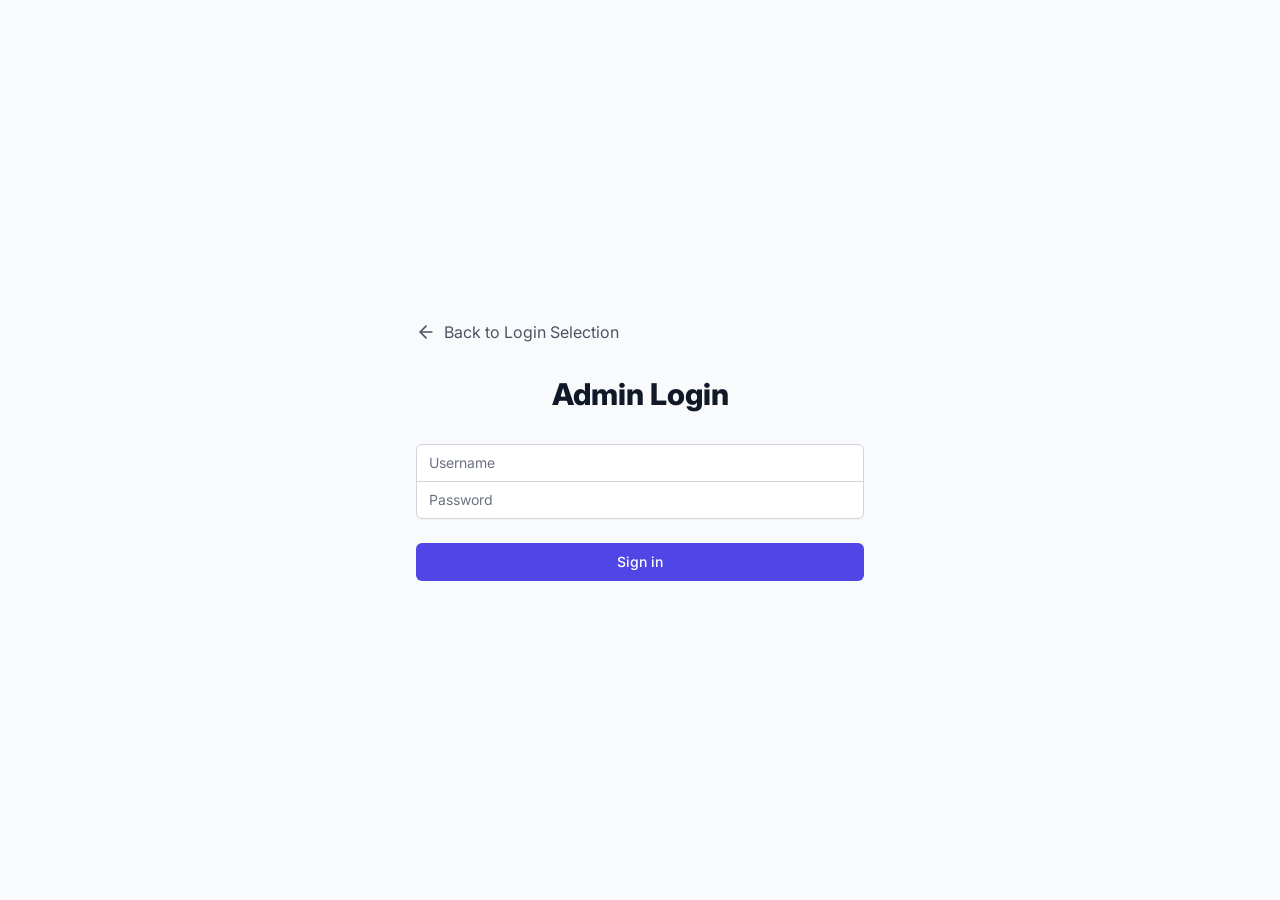
==== index.html @ 1747e845 "Add files via upload" ====
<!doctype html>
<html lang="en">

<head>
  <meta charset="UTF-8" />
  <link rel="icon" type="image/svg+xml" href="/vite.svg" />
  <meta name="viewport" content="width=device-width, initial-scale=1.0" />
  <title>Workzo Company - Admin Portal</title>
  <link href="https://fonts.googleapis.com/css2?family=Inter:wght@400;500;600;700&display=swap" rel="stylesheet">
  <script type="module" crossorigin src="/assets/index-CXR14VEs.js"></script>
  <link rel="stylesheet" crossorigin href="/assets/index-Beup95hx.css">
</head>

<body>
  <div id="root"></div>
</body>

</html>
---- assets/index-Beup95hx.css ----
*,:before,:after{--tw-border-spacing-x: 0;--tw-border-spacing-y: 0;--tw-translate-x: 0;--tw-translate-y: 0;--tw-rotate: 0;--tw-skew-x: 0;--tw-skew-y: 0;--tw-scale-x: 1;--tw-scale-y: 1;--tw-pan-x: ;--tw-pan-y: ;--tw-pinch-zoom: ;--tw-scroll-snap-strictness: proximity;--tw-gradient-from-position: ;--tw-gradient-via-position: ;--tw-gradient-to-position: ;--tw-ordinal: ;--tw-slashed-zero: ;--tw-numeric-figure: ;--tw-numeric-spacing: ;--tw-numeric-fraction: ;--tw-ring-inset: ;--tw-ring-offset-width: 0px;--tw-ring-offset-color: #fff;--tw-ring-color: rgb(59 130 246 / .5);--tw-ring-offset-shadow: 0 0 #0000;--tw-ring-shadow: 0 0 #0000;--tw-shadow: 0 0 #0000;--tw-shadow-colored: 0 0 #0000;--tw-blur: ;--tw-brightness: ;--tw-contrast: ;--tw-grayscale: ;--tw-hue-rotate: ;--tw-invert: ;--tw-saturate: ;--tw-sepia: ;--tw-drop-shadow: ;--tw-backdrop-blur: ;--tw-backdrop-brightness: ;--tw-backdrop-contrast: ;--tw-backdrop-grayscale: ;--tw-backdrop-hue-rotate: ;--tw-backdrop-invert: ;--tw-backdrop-opacity: ;--tw-backdrop-saturate: ;--tw-backdrop-sepia: ;--tw-contain-size: ;--tw-contain-layout: ;--tw-contain-paint: ;--tw-contain-style: }::backdrop{--tw-border-spacing-x: 0;--tw-border-spacing-y: 0;--tw-translate-x: 0;--tw-translate-y: 0;--tw-rotate: 0;--tw-skew-x: 0;--tw-skew-y: 0;--tw-scale-x: 1;--tw-scale-y: 1;--tw-pan-x: ;--tw-pan-y: ;--tw-pinch-zoom: ;--tw-scroll-snap-strictness: proximity;--tw-gradient-from-position: ;--tw-gradient-via-position: ;--tw-gradient-to-position: ;--tw-ordinal: ;--tw-slashed-zero: ;--tw-numeric-figure: ;--tw-numeric-spacing: ;--tw-numeric-fraction: ;--tw-ring-inset: ;--tw-ring-offset-width: 0px;--tw-ring-offset-color: #fff;--tw-ring-color: rgb(59 130 246 / .5);--tw-ring-offset-shadow: 0 0 #0000;--tw-ring-shadow: 0 0 #0000;--tw-shadow: 0 0 #0000;--tw-shadow-colored: 0 0 #0000;--tw-blur: ;--tw-brightness: ;--tw-contrast: ;--tw-grayscale: ;--tw-hue-rotate: ;--tw-invert: ;--tw-saturate: ;--tw-sepia: ;--tw-drop-shadow: ;--tw-backdrop-blur: ;--tw-backdrop-brightness: ;--tw-backdrop-contrast: ;--tw-backdrop-grayscale: ;--tw-backdrop-hue-rotate: ;--tw-backdrop-invert: ;--tw-backdrop-opacity: ;--tw-backdrop-saturate: ;--tw-backdrop-sepia: ;--tw-contain-size: ;--tw-contain-layout: ;--tw-contain-paint: ;--tw-contain-style: }*,:before,:after{box-sizing:border-box;border-width:0;border-style:solid;border-color:#e5e7eb}:before,:after{--tw-content: ""}html,:host{line-height:1.5;-webkit-text-size-adjust:100%;-moz-tab-size:4;-o-tab-size:4;tab-size:4;font-family:Inter,sans-serif;font-feature-settings:normal;font-variation-settings:normal;-webkit-tap-highlight-color:transparent}body{margin:0;line-height:inherit}hr{height:0;color:inherit;border-top-width:1px}abbr:where([title]){-webkit-text-decoration:underline dotted;text-decoration:underline dotted}h1,h2,h3,h4,h5,h6{font-size:inherit;font-weight:inherit}a{color:inherit;text-decoration:inherit}b,strong{font-weight:bolder}code,kbd,samp,pre{font-family:ui-monospace,SFMono-Regular,Menlo,Monaco,Consolas,Liberation Mono,Courier New,monospace;font-feature-settings:normal;font-variation-settings:normal;font-size:1em}small{font-size:80%}sub,sup{font-size:75%;line-height:0;position:relative;vertical-align:baseline}sub{bottom:-.25em}sup{top:-.5em}table{text-indent:0;border-color:inherit;border-collapse:collapse}button,input,optgroup,select,textarea{font-family:inherit;font-feature-settings:inherit;font-variation-settings:inherit;font-size:100%;font-weight:inherit;line-height:inherit;letter-spacing:inherit;color:inherit;margin:0;padding:0}button,select{text-transform:none}button,input:where([type=button]),input:where([type=reset]),input:where([type=submit]){-webkit-appearance:button;background-color:transparent;background-image:none}:-moz-focusring{outline:auto}:-moz-ui-invalid{box-shadow:none}progress{vertical-align:baseline}::-webkit-inner-spin-button,::-webkit-outer-spin-button{height:auto}[type=search]{-webkit-appearance:textfield;outline-offset:-2px}::-webkit-search-decoration{-webkit-appearance:none}::-webkit-file-upload-button{-webkit-appearance:button;font:inherit}summary{display:list-item}blockquote,dl,dd,h1,h2,h3,h4,h5,h6,hr,figure,p,pre{margin:0}fieldset{margin:0;padding:0}legend{padding:0}ol,ul,menu{list-style:none;margin:0;padding:0}dialog{padding:0}textarea{resize:vertical}input::-moz-placeholder,textarea::-moz-placeholder{opacity:1;color:#9ca3af}input::placeholder,textarea::placeholder{opacity:1;color:#9ca3af}button,[role=button]{cursor:pointer}:disabled{cursor:default}img,svg,video,canvas,audio,iframe,embed,object{display:block;vertical-align:middle}img,video{max-width:100%;height:auto}[hidden]:where(:not([hidden=until-found])){display:none}.container{width:100%}@media (min-width: 640px){.container{max-width:640px}}@media (min-width: 768px){.container{max-width:768px}}@media (min-width: 1024px){.container{max-width:1024px}}@media (min-width: 1280px){.container{max-width:1280px}}@media (min-width: 1536px){.container{max-width:1536px}}.sr-only{position:absolute;width:1px;height:1px;padding:0;margin:-1px;overflow:hidden;clip:rect(0,0,0,0);white-space:nowrap;border-width:0}.visible{visibility:visible}.fixed{position:fixed}.absolute{position:absolute}.relative{position:relative}.inset-0{top:0;right:0;bottom:0;left:0}.-bottom-1{bottom:-.25rem}.-right-1{right:-.25rem}.-top-1{top:-.25rem}.bottom-0{bottom:0}.left-0{left:0}.left-2{left:.5rem}.left-3{left:.75rem}.right-0{right:0}.right-2{right:.5rem}.top-0{top:0}.top-2{top:.5rem}.top-2\.5{top:.625rem}.top-3{top:.75rem}.top-full{top:100%}.z-10{z-index:10}.z-30{z-index:30}.z-40{z-index:40}.z-50{z-index:50}.col-span-2{grid-column:span 2 / span 2}.mx-2{margin-left:.5rem;margin-right:.5rem}.mx-4{margin-left:1rem;margin-right:1rem}.mx-auto{margin-left:auto;margin-right:auto}.-mb-px{margin-bottom:-1px}.-ml-1{margin-left:-.25rem}.mb-1{margin-bottom:.25rem}.mb-2{margin-bottom:.5rem}.mb-3{margin-bottom:.75rem}.mb-4{margin-bottom:1rem}.mb-6{margin-bottom:1.5rem}.mb-8{margin-bottom:2rem}.ml-1{margin-left:.25rem}.ml-2{margin-left:.5rem}.ml-3{margin-left:.75rem}.ml-4{margin-left:1rem}.mr-1{margin-right:.25rem}.mr-1\.5{margin-right:.375rem}.mr-2{margin-right:.5rem}.mr-3{margin-right:.75rem}.mr-4{margin-right:1rem}.mt-0\.5{margin-top:.125rem}.mt-1{margin-top:.25rem}.mt-2{margin-top:.5rem}.mt-3{margin-top:.75rem}.mt-4{margin-top:1rem}.mt-6{margin-top:1.5rem}.mt-8{margin-top:2rem}.line-clamp-2{overflow:hidden;display:-webkit-box;-webkit-box-orient:vertical;-webkit-line-clamp:2}.block{display:block}.inline-block{display:inline-block}.flex{display:flex}.inline-flex{display:inline-flex}.table{display:table}.grid{display:grid}.hidden{display:none}.aspect-video{aspect-ratio:16 / 9}.h-10{height:2.5rem}.h-12{height:3rem}.h-16{height:4rem}.h-2{height:.5rem}.h-24{height:6rem}.h-3{height:.75rem}.h-32{height:8rem}.h-4{height:1rem}.h-5{height:1.25rem}.h-6{height:1.5rem}.h-64{height:16rem}.h-8{height:2rem}.h-9{height:2.25rem}.h-\[600px\]{height:600px}.h-auto{height:auto}.h-full{height:100%}.h-screen{height:100vh}.max-h-24{max-height:6rem}.max-h-80{max-height:20rem}.max-h-\[90vh\]{max-height:90vh}.min-h-\[400px\]{min-height:400px}.min-h-screen{min-height:100vh}.w-10{width:2.5rem}.w-12{width:3rem}.w-16{width:4rem}.w-2{width:.5rem}.w-20{width:5rem}.w-24{width:6rem}.w-3{width:.75rem}.w-32{width:8rem}.w-4{width:1rem}.w-5{width:1.25rem}.w-56{width:14rem}.w-6{width:1.5rem}.w-64{width:16rem}.w-8{width:2rem}.w-80{width:20rem}.w-full{width:100%}.min-w-0{min-width:0px}.min-w-full{min-width:100%}.max-w-2xl{max-width:42rem}.max-w-7xl{max-width:80rem}.max-w-\[75\%\]{max-width:75%}.max-w-full{max-width:100%}.max-w-md{max-width:28rem}.max-w-sm{max-width:24rem}.max-w-xs{max-width:20rem}.flex-1{flex:1 1 0%}.flex-shrink-0{flex-shrink:0}.rotate-180{--tw-rotate: 180deg;transform:translate(var(--tw-translate-x),var(--tw-translate-y)) rotate(var(--tw-rotate)) skew(var(--tw-skew-x)) skewY(var(--tw-skew-y)) scaleX(var(--tw-scale-x)) scaleY(var(--tw-scale-y))}.scale-\[1\.02\]{--tw-scale-x: 1.02;--tw-scale-y: 1.02;transform:translate(var(--tw-translate-x),var(--tw-translate-y)) rotate(var(--tw-rotate)) skew(var(--tw-skew-x)) skewY(var(--tw-skew-y)) scaleX(var(--tw-scale-x)) scaleY(var(--tw-scale-y))}.transform{transform:translate(var(--tw-translate-x),var(--tw-translate-y)) rotate(var(--tw-rotate)) skew(var(--tw-skew-x)) skewY(var(--tw-skew-y)) scaleX(var(--tw-scale-x)) scaleY(var(--tw-scale-y))}@keyframes pulse{50%{opacity:.5}}.animate-pulse{animation:pulse 2s cubic-bezier(.4,0,.6,1) infinite}@keyframes spin{to{transform:rotate(360deg)}}.animate-spin{animation:spin 1s linear infinite}.cursor-pointer{cursor:pointer}.resize-none{resize:none}.appearance-none{-webkit-appearance:none;-moz-appearance:none;appearance:none}.grid-cols-1{grid-template-columns:repeat(1,minmax(0,1fr))}.grid-cols-2{grid-template-columns:repeat(2,minmax(0,1fr))}.grid-cols-3{grid-template-columns:repeat(3,minmax(0,1fr))}.flex-row{flex-direction:row}.flex-col{flex-direction:column}.flex-wrap{flex-wrap:wrap}.items-start{align-items:flex-start}.items-end{align-items:flex-end}.items-center{align-items:center}.justify-start{justify-content:flex-start}.justify-end{justify-content:flex-end}.justify-center{justify-content:center}.justify-between{justify-content:space-between}.gap-1{gap:.25rem}.gap-2{gap:.5rem}.gap-3{gap:.75rem}.gap-4{gap:1rem}.gap-6{gap:1.5rem}.gap-8{gap:2rem}.-space-y-px>:not([hidden])~:not([hidden]){--tw-space-y-reverse: 0;margin-top:calc(-1px * calc(1 - var(--tw-space-y-reverse)));margin-bottom:calc(-1px * var(--tw-space-y-reverse))}.space-x-1>:not([hidden])~:not([hidden]){--tw-space-x-reverse: 0;margin-right:calc(.25rem * var(--tw-space-x-reverse));margin-left:calc(.25rem * calc(1 - var(--tw-space-x-reverse)))}.space-x-2>:not([hidden])~:not([hidden]){--tw-space-x-reverse: 0;margin-right:calc(.5rem * var(--tw-space-x-reverse));margin-left:calc(.5rem * calc(1 - var(--tw-space-x-reverse)))}.space-x-3>:not([hidden])~:not([hidden]){--tw-space-x-reverse: 0;margin-right:calc(.75rem * var(--tw-space-x-reverse));margin-left:calc(.75rem * calc(1 - var(--tw-space-x-reverse)))}.space-x-4>:not([hidden])~:not([hidden]){--tw-space-x-reverse: 0;margin-right:calc(1rem * var(--tw-space-x-reverse));margin-left:calc(1rem * calc(1 - var(--tw-space-x-reverse)))}.space-x-6>:not([hidden])~:not([hidden]){--tw-space-x-reverse: 0;margin-right:calc(1.5rem * var(--tw-space-x-reverse));margin-left:calc(1.5rem * calc(1 - var(--tw-space-x-reverse)))}.space-x-8>:not([hidden])~:not([hidden]){--tw-space-x-reverse: 0;margin-right:calc(2rem * var(--tw-space-x-reverse));margin-left:calc(2rem * calc(1 - var(--tw-space-x-reverse)))}.space-y-0>:not([hidden])~:not([hidden]){--tw-space-y-reverse: 0;margin-top:calc(0px * calc(1 - var(--tw-space-y-reverse)));margin-bottom:calc(0px * var(--tw-space-y-reverse))}.space-y-1>:not([hidden])~:not([hidden]){--tw-space-y-reverse: 0;margin-top:calc(.25rem * calc(1 - var(--tw-space-y-reverse)));margin-bottom:calc(.25rem * var(--tw-space-y-reverse))}.space-y-2>:not([hidden])~:not([hidden]){--tw-space-y-reverse: 0;margin-top:calc(.5rem * calc(1 - var(--tw-space-y-reverse)));margin-bottom:calc(.5rem * var(--tw-space-y-reverse))}.space-y-3>:not([hidden])~:not([hidden]){--tw-space-y-reverse: 0;margin-top:calc(.75rem * calc(1 - var(--tw-space-y-reverse)));margin-bottom:calc(.75rem * var(--tw-space-y-reverse))}.space-y-4>:not([hidden])~:not([hidden]){--tw-space-y-reverse: 0;margin-top:calc(1rem * calc(1 - var(--tw-space-y-reverse)));margin-bottom:calc(1rem * var(--tw-space-y-reverse))}.space-y-6>:not([hidden])~:not([hidden]){--tw-space-y-reverse: 0;margin-top:calc(1.5rem * calc(1 - var(--tw-space-y-reverse)));margin-bottom:calc(1.5rem * var(--tw-space-y-reverse))}.space-y-8>:not([hidden])~:not([hidden]){--tw-space-y-reverse: 0;margin-top:calc(2rem * calc(1 - var(--tw-space-y-reverse)));margin-bottom:calc(2rem * var(--tw-space-y-reverse))}.divide-y>:not([hidden])~:not([hidden]){--tw-divide-y-reverse: 0;border-top-width:calc(1px * calc(1 - var(--tw-divide-y-reverse)));border-bottom-width:calc(1px * var(--tw-divide-y-reverse))}.divide-gray-100>:not([hidden])~:not([hidden]){--tw-divide-opacity: 1;border-color:rgb(243 244 246 / var(--tw-divide-opacity, 1))}.divide-gray-200>:not([hidden])~:not([hidden]){--tw-divide-opacity: 1;border-color:rgb(229 231 235 / var(--tw-divide-opacity, 1))}.divide-gray-50>:not([hidden])~:not([hidden]){--tw-divide-opacity: 1;border-color:rgb(249 250 251 / var(--tw-divide-opacity, 1))}.overflow-hidden{overflow:hidden}.overflow-x-auto{overflow-x:auto}.overflow-y-auto{overflow-y:auto}.truncate{overflow:hidden;text-overflow:ellipsis;white-space:nowrap}.whitespace-nowrap{white-space:nowrap}.whitespace-pre-wrap{white-space:pre-wrap}.break-words{overflow-wrap:break-word}.break-all{word-break:break-all}.rounded{border-radius:.25rem}.rounded-2xl{border-radius:1rem}.rounded-full{border-radius:9999px}.rounded-lg{border-radius:.5rem}.rounded-md{border-radius:.375rem}.rounded-none{border-radius:0}.rounded-sm{border-radius:.125rem}.rounded-xl{border-radius:.75rem}.rounded-b-lg{border-bottom-right-radius:.5rem;border-bottom-left-radius:.5rem}.rounded-b-md{border-bottom-right-radius:.375rem;border-bottom-left-radius:.375rem}.rounded-t-lg{border-top-left-radius:.5rem;border-top-right-radius:.5rem}.rounded-t-md{border-top-left-radius:.375rem;border-top-right-radius:.375rem}.rounded-bl-none{border-bottom-left-radius:0}.rounded-br-none{border-bottom-right-radius:0}.border{border-width:1px}.border-0{border-width:0px}.border-2{border-width:2px}.border-b{border-bottom-width:1px}.border-b-2{border-bottom-width:2px}.border-b-4{border-bottom-width:4px}.border-l-4{border-left-width:4px}.border-t{border-top-width:1px}.border-t-2{border-top-width:2px}.border-t-4{border-top-width:4px}.border-dashed{border-style:dashed}.border-none{border-style:none}.border-amber-100{--tw-border-opacity: 1;border-color:rgb(254 243 199 / var(--tw-border-opacity, 1))}.border-amber-200{--tw-border-opacity: 1;border-color:rgb(253 230 138 / var(--tw-border-opacity, 1))}.border-blue-100{--tw-border-opacity: 1;border-color:rgb(219 234 254 / var(--tw-border-opacity, 1))}.border-blue-200{--tw-border-opacity: 1;border-color:rgb(191 219 254 / var(--tw-border-opacity, 1))}.border-blue-200\/50{border-color:#bfdbfe80}.border-blue-50{--tw-border-opacity: 1;border-color:rgb(239 246 255 / var(--tw-border-opacity, 1))}.border-blue-500{--tw-border-opacity: 1;border-color:rgb(59 130 246 / var(--tw-border-opacity, 1))}.border-blue-600{--tw-border-opacity: 1;border-color:rgb(37 99 235 / var(--tw-border-opacity, 1))}.border-emerald-100{--tw-border-opacity: 1;border-color:rgb(209 250 229 / var(--tw-border-opacity, 1))}.border-emerald-200{--tw-border-opacity: 1;border-color:rgb(167 243 208 / var(--tw-border-opacity, 1))}.border-error{--tw-border-opacity: 1;border-color:rgb(239 68 68 / var(--tw-border-opacity, 1))}.border-gray-100{--tw-border-opacity: 1;border-color:rgb(243 244 246 / var(--tw-border-opacity, 1))}.border-gray-100\/70{border-color:#f3f4f6b3}.border-gray-200{--tw-border-opacity: 1;border-color:rgb(229 231 235 / var(--tw-border-opacity, 1))}.border-gray-200\/50{border-color:#e5e7eb80}.border-gray-300{--tw-border-opacity: 1;border-color:rgb(209 213 219 / var(--tw-border-opacity, 1))}.border-green-100{--tw-border-opacity: 1;border-color:rgb(220 252 231 / var(--tw-border-opacity, 1))}.border-green-200{--tw-border-opacity: 1;border-color:rgb(187 247 208 / var(--tw-border-opacity, 1))}.border-indigo-100{--tw-border-opacity: 1;border-color:rgb(224 231 255 / var(--tw-border-opacity, 1))}.border-indigo-200{--tw-border-opacity: 1;border-color:rgb(199 210 254 / var(--tw-border-opacity, 1))}.border-orange-100{--tw-border-opacity: 1;border-color:rgb(255 237 213 / var(--tw-border-opacity, 1))}.border-primary{--tw-border-opacity: 1;border-color:rgb(9 255 255 / var(--tw-border-opacity, 1))}.border-primary\/20{border-color:#09ffff33}.border-purple-100{--tw-border-opacity: 1;border-color:rgb(243 232 255 / var(--tw-border-opacity, 1))}.border-red-100{--tw-border-opacity: 1;border-color:rgb(254 226 226 / var(--tw-border-opacity, 1))}.border-red-200{--tw-border-opacity: 1;border-color:rgb(254 202 202 / var(--tw-border-opacity, 1))}.border-red-600{--tw-border-opacity: 1;border-color:rgb(220 38 38 / var(--tw-border-opacity, 1))}.border-rose-100{--tw-border-opacity: 1;border-color:rgb(255 228 230 / var(--tw-border-opacity, 1))}.border-slate-100{--tw-border-opacity: 1;border-color:rgb(241 245 249 / var(--tw-border-opacity, 1))}.border-teal-100{--tw-border-opacity: 1;border-color:rgb(204 251 241 / var(--tw-border-opacity, 1))}.border-transparent{border-color:transparent}.border-white{--tw-border-opacity: 1;border-color:rgb(255 255 255 / var(--tw-border-opacity, 1))}.border-white\/10{border-color:#ffffff1a}.border-white\/20{border-color:#fff3}.border-white\/30{border-color:#ffffff4d}.border-white\/40{border-color:#fff6}.border-yellow-200{--tw-border-opacity: 1;border-color:rgb(254 240 138 / var(--tw-border-opacity, 1))}.border-t-transparent{border-top-color:transparent}.bg-\[\#fff7f0\]{--tw-bg-opacity: 1;background-color:rgb(255 247 240 / var(--tw-bg-opacity, 1))}.bg-amber-100{--tw-bg-opacity: 1;background-color:rgb(254 243 199 / var(--tw-bg-opacity, 1))}.bg-amber-50{--tw-bg-opacity: 1;background-color:rgb(255 251 235 / var(--tw-bg-opacity, 1))}.bg-amber-500{--tw-bg-opacity: 1;background-color:rgb(245 158 11 / var(--tw-bg-opacity, 1))}.bg-black{--tw-bg-opacity: 1;background-color:rgb(0 0 0 / var(--tw-bg-opacity, 1))}.bg-black\/50{background-color:#00000080}.bg-blue-100{--tw-bg-opacity: 1;background-color:rgb(219 234 254 / var(--tw-bg-opacity, 1))}.bg-blue-50{--tw-bg-opacity: 1;background-color:rgb(239 246 255 / var(--tw-bg-opacity, 1))}.bg-blue-50\/50{background-color:#eff6ff80}.bg-blue-500{--tw-bg-opacity: 1;background-color:rgb(59 130 246 / var(--tw-bg-opacity, 1))}.bg-blue-600{--tw-bg-opacity: 1;background-color:rgb(37 99 235 / var(--tw-bg-opacity, 1))}.bg-cyan-500{--tw-bg-opacity: 1;background-color:rgb(6 182 212 / var(--tw-bg-opacity, 1))}.bg-emerald-100{--tw-bg-opacity: 1;background-color:rgb(209 250 229 / var(--tw-bg-opacity, 1))}.bg-emerald-400{--tw-bg-opacity: 1;background-color:rgb(52 211 153 / var(--tw-bg-opacity, 1))}.bg-emerald-50{--tw-bg-opacity: 1;background-color:rgb(236 253 245 / var(--tw-bg-opacity, 1))}.bg-emerald-500{--tw-bg-opacity: 1;background-color:rgb(16 185 129 / var(--tw-bg-opacity, 1))}.bg-error{--tw-bg-opacity: 1;background-color:rgb(239 68 68 / var(--tw-bg-opacity, 1))}.bg-gray-100{--tw-bg-opacity: 1;background-color:rgb(243 244 246 / var(--tw-bg-opacity, 1))}.bg-gray-200{--tw-bg-opacity: 1;background-color:rgb(229 231 235 / var(--tw-bg-opacity, 1))}.bg-gray-400{--tw-bg-opacity: 1;background-color:rgb(156 163 175 / var(--tw-bg-opacity, 1))}.bg-gray-50{--tw-bg-opacity: 1;background-color:rgb(249 250 251 / var(--tw-bg-opacity, 1))}.bg-gray-50\/60{background-color:#f9fafb99}.bg-gray-50\/70{background-color:#f9fafbb3}.bg-gray-50\/80{background-color:#f9fafbcc}.bg-gray-500{--tw-bg-opacity: 1;background-color:rgb(107 114 128 / var(--tw-bg-opacity, 1))}.bg-gray-600{--tw-bg-opacity: 1;background-color:rgb(75 85 99 / var(--tw-bg-opacity, 1))}.bg-green-100{--tw-bg-opacity: 1;background-color:rgb(220 252 231 / var(--tw-bg-opacity, 1))}.bg-green-400{--tw-bg-opacity: 1;background-color:rgb(74 222 128 / var(--tw-bg-opacity, 1))}.bg-green-50{--tw-bg-opacity: 1;background-color:rgb(240 253 244 / var(--tw-bg-opacity, 1))}.bg-green-500{--tw-bg-opacity: 1;background-color:rgb(34 197 94 / var(--tw-bg-opacity, 1))}.bg-green-600{--tw-bg-opacity: 1;background-color:rgb(22 163 74 / var(--tw-bg-opacity, 1))}.bg-indigo-100{--tw-bg-opacity: 1;background-color:rgb(224 231 255 / var(--tw-bg-opacity, 1))}.bg-indigo-500{--tw-bg-opacity: 1;background-color:rgb(99 102 241 / var(--tw-bg-opacity, 1))}.bg-indigo-600{--tw-bg-opacity: 1;background-color:rgb(79 70 229 / var(--tw-bg-opacity, 1))}.bg-orange-100{--tw-bg-opacity: 1;background-color:rgb(255 237 213 / var(--tw-bg-opacity, 1))}.bg-orange-500{--tw-bg-opacity: 1;background-color:rgb(249 115 22 / var(--tw-bg-opacity, 1))}.bg-pink-100{--tw-bg-opacity: 1;background-color:rgb(252 231 243 / var(--tw-bg-opacity, 1))}.bg-primary{--tw-bg-opacity: 1;background-color:rgb(9 255 255 / var(--tw-bg-opacity, 1))}.bg-primary\/10{background-color:#09ffff1a}.bg-primary\/20{background-color:#09ffff33}.bg-purple-100{--tw-bg-opacity: 1;background-color:rgb(243 232 255 / var(--tw-bg-opacity, 1))}.bg-purple-500{--tw-bg-opacity: 1;background-color:rgb(168 85 247 / var(--tw-bg-opacity, 1))}.bg-purple-600{--tw-bg-opacity: 1;background-color:rgb(147 51 234 / var(--tw-bg-opacity, 1))}.bg-red-100{--tw-bg-opacity: 1;background-color:rgb(254 226 226 / var(--tw-bg-opacity, 1))}.bg-red-50{--tw-bg-opacity: 1;background-color:rgb(254 242 242 / var(--tw-bg-opacity, 1))}.bg-red-500{--tw-bg-opacity: 1;background-color:rgb(239 68 68 / var(--tw-bg-opacity, 1))}.bg-red-600{--tw-bg-opacity: 1;background-color:rgb(220 38 38 / var(--tw-bg-opacity, 1))}.bg-rose-500{--tw-bg-opacity: 1;background-color:rgb(244 63 94 / var(--tw-bg-opacity, 1))}.bg-secondary{--tw-bg-opacity: 1;background-color:rgb(39 39 39 / var(--tw-bg-opacity, 1))}.bg-success{--tw-bg-opacity: 1;background-color:rgb(16 185 129 / var(--tw-bg-opacity, 1))}.bg-success\/20{background-color:#10b98133}.bg-teal-500{--tw-bg-opacity: 1;background-color:rgb(20 184 166 / var(--tw-bg-opacity, 1))}.bg-transparent{background-color:transparent}.bg-warning{--tw-bg-opacity: 1;background-color:rgb(245 158 11 / var(--tw-bg-opacity, 1))}.bg-warning\/20{background-color:#f59e0b33}.bg-white{--tw-bg-opacity: 1;background-color:rgb(255 255 255 / var(--tw-bg-opacity, 1))}.bg-white\/10{background-color:#ffffff1a}.bg-white\/20{background-color:#fff3}.bg-white\/30{background-color:#ffffff4d}.bg-white\/40{background-color:#fff6}.bg-white\/5{background-color:#ffffff0d}.bg-white\/60{background-color:#fff9}.bg-white\/80{background-color:#fffc}.bg-white\/95{background-color:#fffffff2}.bg-yellow-100{--tw-bg-opacity: 1;background-color:rgb(254 249 195 / var(--tw-bg-opacity, 1))}.bg-yellow-50{--tw-bg-opacity: 1;background-color:rgb(254 252 232 / var(--tw-bg-opacity, 1))}.bg-yellow-600{--tw-bg-opacity: 1;background-color:rgb(202 138 4 / var(--tw-bg-opacity, 1))}.bg-opacity-10{--tw-bg-opacity: .1}.bg-opacity-25{--tw-bg-opacity: .25}.bg-opacity-50{--tw-bg-opacity: .5}.bg-gradient-to-b{background-image:linear-gradient(to bottom,var(--tw-gradient-stops))}.bg-gradient-to-br{background-image:linear-gradient(to bottom right,var(--tw-gradient-stops))}.bg-gradient-to-r{background-image:linear-gradient(to right,var(--tw-gradient-stops))}.from-amber-50{--tw-gradient-from: #fffbeb var(--tw-gradient-from-position);--tw-gradient-to: rgb(255 251 235 / 0) var(--tw-gradient-to-position);--tw-gradient-stops: var(--tw-gradient-from), var(--tw-gradient-to)}.from-blue-400{--tw-gradient-from: #60a5fa var(--tw-gradient-from-position);--tw-gradient-to: rgb(96 165 250 / 0) var(--tw-gradient-to-position);--tw-gradient-stops: var(--tw-gradient-from), var(--tw-gradient-to)}.from-blue-50{--tw-gradient-from: #eff6ff var(--tw-gradient-from-position);--tw-gradient-to: rgb(239 246 255 / 0) var(--tw-gradient-to-position);--tw-gradient-stops: var(--tw-gradient-from), var(--tw-gradient-to)}.from-blue-50\/80{--tw-gradient-from: rgb(239 246 255 / .8) var(--tw-gradient-from-position);--tw-gradient-to: rgb(239 246 255 / 0) var(--tw-gradient-to-position);--tw-gradient-stops: var(--tw-gradient-from), var(--tw-gradient-to)}.from-blue-500{--tw-gradient-from: #3b82f6 var(--tw-gradient-from-position);--tw-gradient-to: rgb(59 130 246 / 0) var(--tw-gradient-to-position);--tw-gradient-stops: var(--tw-gradient-from), var(--tw-gradient-to)}.from-blue-600{--tw-gradient-from: #2563eb var(--tw-gradient-from-position);--tw-gradient-to: rgb(37 99 235 / 0) var(--tw-gradient-to-position);--tw-gradient-stops: var(--tw-gradient-from), var(--tw-gradient-to)}.from-emerald-400{--tw-gradient-from: #34d399 var(--tw-gradient-from-position);--tw-gradient-to: rgb(52 211 153 / 0) var(--tw-gradient-to-position);--tw-gradient-stops: var(--tw-gradient-from), var(--tw-gradient-to)}.from-emerald-50{--tw-gradient-from: #ecfdf5 var(--tw-gradient-from-position);--tw-gradient-to: rgb(236 253 245 / 0) var(--tw-gradient-to-position);--tw-gradient-stops: var(--tw-gradient-from), var(--tw-gradient-to)}.from-emerald-500{--tw-gradient-from: #10b981 var(--tw-gradient-from-position);--tw-gradient-to: rgb(16 185 129 / 0) var(--tw-gradient-to-position);--tw-gradient-stops: var(--tw-gradient-from), var(--tw-gradient-to)}.from-gray-200{--tw-gradient-from: #e5e7eb var(--tw-gradient-from-position);--tw-gradient-to: rgb(229 231 235 / 0) var(--tw-gradient-to-position);--tw-gradient-stops: var(--tw-gradient-from), var(--tw-gradient-to)}.from-gray-50{--tw-gradient-from: #f9fafb var(--tw-gradient-from-position);--tw-gradient-to: rgb(249 250 251 / 0) var(--tw-gradient-to-position);--tw-gradient-stops: var(--tw-gradient-from), var(--tw-gradient-to)}.from-gray-50\/95{--tw-gradient-from: rgb(249 250 251 / .95) var(--tw-gradient-from-position);--tw-gradient-to: rgb(249 250 251 / 0) var(--tw-gradient-to-position);--tw-gradient-stops: var(--tw-gradient-from), var(--tw-gradient-to)}.from-gray-700{--tw-gradient-from: #374151 var(--tw-gradient-from-position);--tw-gradient-to: rgb(55 65 81 / 0) var(--tw-gradient-to-position);--tw-gradient-stops: var(--tw-gradient-from), var(--tw-gradient-to)}.from-gray-900{--tw-gradient-from: #111827 var(--tw-gradient-from-position);--tw-gradient-to: rgb(17 24 39 / 0) var(--tw-gradient-to-position);--tw-gradient-stops: var(--tw-gradient-from), var(--tw-gradient-to)}.from-green-400{--tw-gradient-from: #4ade80 var(--tw-gradient-from-position);--tw-gradient-to: rgb(74 222 128 / 0) var(--tw-gradient-to-position);--tw-gradient-stops: var(--tw-gradient-from), var(--tw-gradient-to)}.from-green-50{--tw-gradient-from: #f0fdf4 var(--tw-gradient-from-position);--tw-gradient-to: rgb(240 253 244 / 0) var(--tw-gradient-to-position);--tw-gradient-stops: var(--tw-gradient-from), var(--tw-gradient-to)}.from-indigo-50{--tw-gradient-from: #eef2ff var(--tw-gradient-from-position);--tw-gradient-to: rgb(238 242 255 / 0) var(--tw-gradient-to-position);--tw-gradient-stops: var(--tw-gradient-from), var(--tw-gradient-to)}.from-orange-400{--tw-gradient-from: #fb923c var(--tw-gradient-from-position);--tw-gradient-to: rgb(251 146 60 / 0) var(--tw-gradient-to-position);--tw-gradient-stops: var(--tw-gradient-from), var(--tw-gradient-to)}.from-orange-50{--tw-gradient-from: #fff7ed var(--tw-gradient-from-position);--tw-gradient-to: rgb(255 247 237 / 0) var(--tw-gradient-to-position);--tw-gradient-stops: var(--tw-gradient-from), var(--tw-gradient-to)}.from-pink-400{--tw-gradient-from: #f472b6 var(--tw-gradient-from-position);--tw-gradient-to: rgb(244 114 182 / 0) var(--tw-gradient-to-position);--tw-gradient-stops: var(--tw-gradient-from), var(--tw-gradient-to)}.from-primary\/20{--tw-gradient-from: rgb(9 255 255 / .2) var(--tw-gradient-from-position);--tw-gradient-to: rgb(9 255 255 / 0) var(--tw-gradient-to-position);--tw-gradient-stops: var(--tw-gradient-from), var(--tw-gradient-to)}.from-purple-400{--tw-gradient-from: #c084fc var(--tw-gradient-from-position);--tw-gradient-to: rgb(192 132 252 / 0) var(--tw-gradient-to-position);--tw-gradient-stops: var(--tw-gradient-from), var(--tw-gradient-to)}.from-purple-50{--tw-gradient-from: #faf5ff var(--tw-gradient-from-position);--tw-gradient-to: rgb(250 245 255 / 0) var(--tw-gradient-to-position);--tw-gradient-stops: var(--tw-gradient-from), var(--tw-gradient-to)}.from-purple-500{--tw-gradient-from: #a855f7 var(--tw-gradient-from-position);--tw-gradient-to: rgb(168 85 247 / 0) var(--tw-gradient-to-position);--tw-gradient-stops: var(--tw-gradient-from), var(--tw-gradient-to)}.from-red-400{--tw-gradient-from: #f87171 var(--tw-gradient-from-position);--tw-gradient-to: rgb(248 113 113 / 0) var(--tw-gradient-to-position);--tw-gradient-stops: var(--tw-gradient-from), var(--tw-gradient-to)}.from-red-50{--tw-gradient-from: #fef2f2 var(--tw-gradient-from-position);--tw-gradient-to: rgb(254 242 242 / 0) var(--tw-gradient-to-position);--tw-gradient-stops: var(--tw-gradient-from), var(--tw-gradient-to)}.from-rose-50{--tw-gradient-from: #fff1f2 var(--tw-gradient-from-position);--tw-gradient-to: rgb(255 241 242 / 0) var(--tw-gradient-to-position);--tw-gradient-stops: var(--tw-gradient-from), var(--tw-gradient-to)}.from-slate-400{--tw-gradient-from: #94a3b8 var(--tw-gradient-from-position);--tw-gradient-to: rgb(148 163 184 / 0) var(--tw-gradient-to-position);--tw-gradient-stops: var(--tw-gradient-from), var(--tw-gradient-to)}.from-slate-50{--tw-gradient-from: #f8fafc var(--tw-gradient-from-position);--tw-gradient-to: rgb(248 250 252 / 0) var(--tw-gradient-to-position);--tw-gradient-stops: var(--tw-gradient-from), var(--tw-gradient-to)}.from-teal-50{--tw-gradient-from: #f0fdfa var(--tw-gradient-from-position);--tw-gradient-to: rgb(240 253 250 / 0) var(--tw-gradient-to-position);--tw-gradient-stops: var(--tw-gradient-from), var(--tw-gradient-to)}.from-transparent{--tw-gradient-from: transparent var(--tw-gradient-from-position);--tw-gradient-to: rgb(0 0 0 / 0) var(--tw-gradient-to-position);--tw-gradient-stops: var(--tw-gradient-from), var(--tw-gradient-to)}.from-white\/90{--tw-gradient-from: rgb(255 255 255 / .9) var(--tw-gradient-from-position);--tw-gradient-to: rgb(255 255 255 / 0) var(--tw-gradient-to-position);--tw-gradient-stops: var(--tw-gradient-from), var(--tw-gradient-to)}.from-yellow-400{--tw-gradient-from: #facc15 var(--tw-gradient-from-position);--tw-gradient-to: rgb(250 204 21 / 0) var(--tw-gradient-to-position);--tw-gradient-stops: var(--tw-gradient-from), var(--tw-gradient-to)}.from-yellow-50{--tw-gradient-from: #fefce8 var(--tw-gradient-from-position);--tw-gradient-to: rgb(254 252 232 / 0) var(--tw-gradient-to-position);--tw-gradient-stops: var(--tw-gradient-from), var(--tw-gradient-to)}.from-yellow-500{--tw-gradient-from: #eab308 var(--tw-gradient-from-position);--tw-gradient-to: rgb(234 179 8 / 0) var(--tw-gradient-to-position);--tw-gradient-stops: var(--tw-gradient-from), var(--tw-gradient-to)}.via-blue-50{--tw-gradient-to: rgb(239 246 255 / 0) var(--tw-gradient-to-position);--tw-gradient-stops: var(--tw-gradient-from), #eff6ff var(--tw-gradient-via-position), var(--tw-gradient-to)}.via-purple-500{--tw-gradient-to: rgb(168 85 247 / 0) var(--tw-gradient-to-position);--tw-gradient-stops: var(--tw-gradient-from), #a855f7 var(--tw-gradient-via-position), var(--tw-gradient-to)}.via-teal-500{--tw-gradient-to: rgb(20 184 166 / 0) var(--tw-gradient-to-position);--tw-gradient-stops: var(--tw-gradient-from), #14b8a6 var(--tw-gradient-via-position), var(--tw-gradient-to)}.via-white\/20{--tw-gradient-to: rgb(255 255 255 / 0) var(--tw-gradient-to-position);--tw-gradient-stops: var(--tw-gradient-from), rgb(255 255 255 / .2) var(--tw-gradient-via-position), var(--tw-gradient-to)}.via-white\/95{--tw-gradient-to: rgb(255 255 255 / 0) var(--tw-gradient-to-position);--tw-gradient-stops: var(--tw-gradient-from), rgb(255 255 255 / .95) var(--tw-gradient-via-position), var(--tw-gradient-to)}.to-amber-50{--tw-gradient-to: #fffbeb var(--tw-gradient-to-position)}.to-blue-100\/50{--tw-gradient-to: rgb(219 234 254 / .5) var(--tw-gradient-to-position)}.to-blue-50{--tw-gradient-to: #eff6ff var(--tw-gradient-to-position)}.to-blue-50\/30{--tw-gradient-to: rgb(239 246 255 / .3) var(--tw-gradient-to-position)}.to-blue-50\/50{--tw-gradient-to: rgb(239 246 255 / .5) var(--tw-gradient-to-position)}.to-blue-500{--tw-gradient-to: #3b82f6 var(--tw-gradient-to-position)}.to-blue-600{--tw-gradient-to: #2563eb var(--tw-gradient-to-position)}.to-cyan-50{--tw-gradient-to: #ecfeff var(--tw-gradient-to-position)}.to-cyan-500{--tw-gradient-to: #06b6d4 var(--tw-gradient-to-position)}.to-emerald-50\/50{--tw-gradient-to: rgb(236 253 245 / .5) var(--tw-gradient-to-position)}.to-emerald-500{--tw-gradient-to: #10b981 var(--tw-gradient-to-position)}.to-gray-100\/50{--tw-gradient-to: rgb(243 244 246 / .5) var(--tw-gradient-to-position)}.to-gray-300{--tw-gradient-to: #d1d5db var(--tw-gradient-to-position)}.to-gray-50{--tw-gradient-to: #f9fafb var(--tw-gradient-to-position)}.to-gray-50\/95{--tw-gradient-to: rgb(249 250 251 / .95) var(--tw-gradient-to-position)}.to-gray-500{--tw-gradient-to: #6b7280 var(--tw-gradient-to-position)}.to-gray-600{--tw-gradient-to: #4b5563 var(--tw-gradient-to-position)}.to-gray-700{--tw-gradient-to: #374151 var(--tw-gradient-to-position)}.to-green-100\/50{--tw-gradient-to: rgb(220 252 231 / .5) var(--tw-gradient-to-position)}.to-indigo-100{--tw-gradient-to: #e0e7ff var(--tw-gradient-to-position)}.to-indigo-100\/50{--tw-gradient-to: rgb(224 231 255 / .5) var(--tw-gradient-to-position)}.to-indigo-50{--tw-gradient-to: #eef2ff var(--tw-gradient-to-position)}.to-indigo-50\/80{--tw-gradient-to: rgb(238 242 255 / .8) var(--tw-gradient-to-position)}.to-indigo-500{--tw-gradient-to: #6366f1 var(--tw-gradient-to-position)}.to-indigo-600{--tw-gradient-to: #4f46e5 var(--tw-gradient-to-position)}.to-orange-50{--tw-gradient-to: #fff7ed var(--tw-gradient-to-position)}.to-orange-500{--tw-gradient-to: #f97316 var(--tw-gradient-to-position)}.to-orange-600{--tw-gradient-to: #ea580c var(--tw-gradient-to-position)}.to-pink-50{--tw-gradient-to: #fdf2f8 var(--tw-gradient-to-position)}.to-pink-500{--tw-gradient-to: #ec4899 var(--tw-gradient-to-position)}.to-pink-600{--tw-gradient-to: #db2777 var(--tw-gradient-to-position)}.to-primary\/10{--tw-gradient-to: rgb(9 255 255 / .1) var(--tw-gradient-to-position)}.to-purple-100\/50{--tw-gradient-to: rgb(243 232 255 / .5) var(--tw-gradient-to-position)}.to-purple-50\/50{--tw-gradient-to: rgb(250 245 255 / .5) var(--tw-gradient-to-position)}.to-purple-600{--tw-gradient-to: #9333ea var(--tw-gradient-to-position)}.to-red-100\/50{--tw-gradient-to: rgb(254 226 226 / .5) var(--tw-gradient-to-position)}.to-red-500{--tw-gradient-to: #ef4444 var(--tw-gradient-to-position)}.to-rose-500{--tw-gradient-to: #f43f5e var(--tw-gradient-to-position)}.to-slate-50{--tw-gradient-to: #f8fafc var(--tw-gradient-to-position)}.to-teal-50{--tw-gradient-to: #f0fdfa var(--tw-gradient-to-position)}.to-teal-500{--tw-gradient-to: #14b8a6 var(--tw-gradient-to-position)}.to-teal-600{--tw-gradient-to: #0d9488 var(--tw-gradient-to-position)}.to-transparent{--tw-gradient-to: transparent var(--tw-gradient-to-position)}.to-yellow-100\/50{--tw-gradient-to: rgb(254 249 195 / .5) var(--tw-gradient-to-position)}.to-yellow-50{--tw-gradient-to: #fefce8 var(--tw-gradient-to-position)}.to-yellow-50\/50{--tw-gradient-to: rgb(254 252 232 / .5) var(--tw-gradient-to-position)}.bg-clip-text{-webkit-background-clip:text;background-clip:text}.fill-current{fill:currentColor}.object-contain{-o-object-fit:contain;object-fit:contain}.object-cover{-o-object-fit:cover;object-fit:cover}.p-0{padding:0}.p-1{padding:.25rem}.p-12{padding:3rem}.p-2{padding:.5rem}.p-3{padding:.75rem}.p-4{padding:1rem}.p-6{padding:1.5rem}.p-8{padding:2rem}.px-1{padding-left:.25rem;padding-right:.25rem}.px-2{padding-left:.5rem;padding-right:.5rem}.px-2\.5{padding-left:.625rem;padding-right:.625rem}.px-3{padding-left:.75rem;padding-right:.75rem}.px-4{padding-left:1rem;padding-right:1rem}.px-6{padding-left:1.5rem;padding-right:1.5rem}.py-0\.5{padding-top:.125rem;padding-bottom:.125rem}.py-1{padding-top:.25rem;padding-bottom:.25rem}.py-1\.5{padding-top:.375rem;padding-bottom:.375rem}.py-10{padding-top:2.5rem;padding-bottom:2.5rem}.py-12{padding-top:3rem;padding-bottom:3rem}.py-2{padding-top:.5rem;padding-bottom:.5rem}.py-20{padding-top:5rem;padding-bottom:5rem}.py-3{padding-top:.75rem;padding-bottom:.75rem}.py-4{padding-top:1rem;padding-bottom:1rem}.py-6{padding-top:1.5rem;padding-bottom:1.5rem}.py-8{padding-top:2rem;padding-bottom:2rem}.pb-2{padding-bottom:.5rem}.pb-3{padding-bottom:.75rem}.pb-4{padding-bottom:1rem}.pb-8{padding-bottom:2rem}.pl-10{padding-left:2.5rem}.pl-8{padding-left:2rem}.pl-9{padding-left:2.25rem}.pr-4{padding-right:1rem}.pt-2{padding-top:.5rem}.pt-20{padding-top:5rem}.pt-3{padding-top:.75rem}.pt-4{padding-top:1rem}.pt-5{padding-top:1.25rem}.pt-6{padding-top:1.5rem}.text-left{text-align:left}.text-center{text-align:center}.text-right{text-align:right}.font-mono{font-family:ui-monospace,SFMono-Regular,Menlo,Monaco,Consolas,Liberation Mono,Courier New,monospace}.text-2xl{font-size:1.5rem;line-height:2rem}.text-3xl{font-size:1.875rem;line-height:2.25rem}.text-\[10px\]{font-size:10px}.text-lg{font-size:1.125rem;line-height:1.75rem}.text-sm{font-size:.875rem;line-height:1.25rem}.text-xl{font-size:1.25rem;line-height:1.75rem}.text-xs{font-size:.75rem;line-height:1rem}.font-bold{font-weight:700}.font-extrabold{font-weight:800}.font-medium{font-weight:500}.font-semibold{font-weight:600}.uppercase{text-transform:uppercase}.lowercase{text-transform:lowercase}.capitalize{text-transform:capitalize}.italic{font-style:italic}.not-italic{font-style:normal}.leading-6{line-height:1.5rem}.tracking-wider{letter-spacing:.05em}.text-amber-600{--tw-text-opacity: 1;color:rgb(217 119 6 / var(--tw-text-opacity, 1))}.text-amber-700{--tw-text-opacity: 1;color:rgb(180 83 9 / var(--tw-text-opacity, 1))}.text-amber-900{--tw-text-opacity: 1;color:rgb(120 53 15 / var(--tw-text-opacity, 1))}.text-blue-400{--tw-text-opacity: 1;color:rgb(96 165 250 / var(--tw-text-opacity, 1))}.text-blue-500{--tw-text-opacity: 1;color:rgb(59 130 246 / var(--tw-text-opacity, 1))}.text-blue-600{--tw-text-opacity: 1;color:rgb(37 99 235 / var(--tw-text-opacity, 1))}.text-blue-700{--tw-text-opacity: 1;color:rgb(29 78 216 / var(--tw-text-opacity, 1))}.text-blue-800{--tw-text-opacity: 1;color:rgb(30 64 175 / var(--tw-text-opacity, 1))}.text-blue-900{--tw-text-opacity: 1;color:rgb(30 58 138 / var(--tw-text-opacity, 1))}.text-current{color:currentColor}.text-cyan-900{--tw-text-opacity: 1;color:rgb(22 78 99 / var(--tw-text-opacity, 1))}.text-emerald-600{--tw-text-opacity: 1;color:rgb(5 150 105 / var(--tw-text-opacity, 1))}.text-emerald-700{--tw-text-opacity: 1;color:rgb(4 120 87 / var(--tw-text-opacity, 1))}.text-emerald-800{--tw-text-opacity: 1;color:rgb(6 95 70 / var(--tw-text-opacity, 1))}.text-emerald-900{--tw-text-opacity: 1;color:rgb(6 78 59 / var(--tw-text-opacity, 1))}.text-error{--tw-text-opacity: 1;color:rgb(239 68 68 / var(--tw-text-opacity, 1))}.text-gray-100{--tw-text-opacity: 1;color:rgb(243 244 246 / var(--tw-text-opacity, 1))}.text-gray-200{--tw-text-opacity: 1;color:rgb(229 231 235 / var(--tw-text-opacity, 1))}.text-gray-200\/80{color:#e5e7ebcc}.text-gray-300{--tw-text-opacity: 1;color:rgb(209 213 219 / var(--tw-text-opacity, 1))}.text-gray-400{--tw-text-opacity: 1;color:rgb(156 163 175 / var(--tw-text-opacity, 1))}.text-gray-50{--tw-text-opacity: 1;color:rgb(249 250 251 / var(--tw-text-opacity, 1))}.text-gray-500{--tw-text-opacity: 1;color:rgb(107 114 128 / var(--tw-text-opacity, 1))}.text-gray-600{--tw-text-opacity: 1;color:rgb(75 85 99 / var(--tw-text-opacity, 1))}.text-gray-700{--tw-text-opacity: 1;color:rgb(55 65 81 / var(--tw-text-opacity, 1))}.text-gray-700\/80{color:#374151cc}.text-gray-800{--tw-text-opacity: 1;color:rgb(31 41 55 / var(--tw-text-opacity, 1))}.text-gray-900{--tw-text-opacity: 1;color:rgb(17 24 39 / var(--tw-text-opacity, 1))}.text-gray-950{--tw-text-opacity: 1;color:rgb(3 7 18 / var(--tw-text-opacity, 1))}.text-green-100{--tw-text-opacity: 1;color:rgb(220 252 231 / var(--tw-text-opacity, 1))}.text-green-500{--tw-text-opacity: 1;color:rgb(34 197 94 / var(--tw-text-opacity, 1))}.text-green-600{--tw-text-opacity: 1;color:rgb(22 163 74 / var(--tw-text-opacity, 1))}.text-green-700{--tw-text-opacity: 1;color:rgb(21 128 61 / var(--tw-text-opacity, 1))}.text-green-800{--tw-text-opacity: 1;color:rgb(22 101 52 / var(--tw-text-opacity, 1))}.text-green-900{--tw-text-opacity: 1;color:rgb(20 83 45 / var(--tw-text-opacity, 1))}.text-indigo-500{--tw-text-opacity: 1;color:rgb(99 102 241 / var(--tw-text-opacity, 1))}.text-indigo-600{--tw-text-opacity: 1;color:rgb(79 70 229 / var(--tw-text-opacity, 1))}.text-indigo-900{--tw-text-opacity: 1;color:rgb(49 46 129 / var(--tw-text-opacity, 1))}.text-orange-600{--tw-text-opacity: 1;color:rgb(234 88 12 / var(--tw-text-opacity, 1))}.text-orange-700{--tw-text-opacity: 1;color:rgb(194 65 12 / var(--tw-text-opacity, 1))}.text-orange-900{--tw-text-opacity: 1;color:rgb(124 45 18 / var(--tw-text-opacity, 1))}.text-pink-600{--tw-text-opacity: 1;color:rgb(219 39 119 / var(--tw-text-opacity, 1))}.text-primary{--tw-text-opacity: 1;color:rgb(9 255 255 / var(--tw-text-opacity, 1))}.text-primary-dark{--tw-text-opacity: 1;color:rgb(0 216 216 / var(--tw-text-opacity, 1))}.text-purple-500{--tw-text-opacity: 1;color:rgb(168 85 247 / var(--tw-text-opacity, 1))}.text-purple-600{--tw-text-opacity: 1;color:rgb(147 51 234 / var(--tw-text-opacity, 1))}.text-purple-700{--tw-text-opacity: 1;color:rgb(126 34 206 / var(--tw-text-opacity, 1))}.text-purple-900{--tw-text-opacity: 1;color:rgb(88 28 135 / var(--tw-text-opacity, 1))}.text-red-500{--tw-text-opacity: 1;color:rgb(239 68 68 / var(--tw-text-opacity, 1))}.text-red-600{--tw-text-opacity: 1;color:rgb(220 38 38 / var(--tw-text-opacity, 1))}.text-red-700{--tw-text-opacity: 1;color:rgb(185 28 28 / var(--tw-text-opacity, 1))}.text-red-800{--tw-text-opacity: 1;color:rgb(153 27 27 / var(--tw-text-opacity, 1))}.text-rose-400{--tw-text-opacity: 1;color:rgb(251 113 133 / var(--tw-text-opacity, 1))}.text-rose-900{--tw-text-opacity: 1;color:rgb(136 19 55 / var(--tw-text-opacity, 1))}.text-secondary-dark{--tw-text-opacity: 1;color:rgb(26 26 26 / var(--tw-text-opacity, 1))}.text-success{--tw-text-opacity: 1;color:rgb(16 185 129 / var(--tw-text-opacity, 1))}.text-teal-900{--tw-text-opacity: 1;color:rgb(19 78 74 / var(--tw-text-opacity, 1))}.text-transparent{color:transparent}.text-warning{--tw-text-opacity: 1;color:rgb(245 158 11 / var(--tw-text-opacity, 1))}.text-white{--tw-text-opacity: 1;color:rgb(255 255 255 / var(--tw-text-opacity, 1))}.text-white\/80{color:#fffc}.text-yellow-500{--tw-text-opacity: 1;color:rgb(234 179 8 / var(--tw-text-opacity, 1))}.text-yellow-600{--tw-text-opacity: 1;color:rgb(202 138 4 / var(--tw-text-opacity, 1))}.text-yellow-700{--tw-text-opacity: 1;color:rgb(161 98 7 / var(--tw-text-opacity, 1))}.text-yellow-800{--tw-text-opacity: 1;color:rgb(133 77 14 / var(--tw-text-opacity, 1))}.underline-offset-4{text-underline-offset:4px}.placeholder-gray-400::-moz-placeholder{--tw-placeholder-opacity: 1;color:rgb(156 163 175 / var(--tw-placeholder-opacity, 1))}.placeholder-gray-400::placeholder{--tw-placeholder-opacity: 1;color:rgb(156 163 175 / var(--tw-placeholder-opacity, 1))}.placeholder-gray-500::-moz-placeholder{--tw-placeholder-opacity: 1;color:rgb(107 114 128 / var(--tw-placeholder-opacity, 1))}.placeholder-gray-500::placeholder{--tw-placeholder-opacity: 1;color:rgb(107 114 128 / var(--tw-placeholder-opacity, 1))}.opacity-0{opacity:0}.opacity-100{opacity:1}.opacity-25{opacity:.25}.opacity-50{opacity:.5}.opacity-75{opacity:.75}.shadow-2xl{--tw-shadow: 0 25px 50px -12px rgb(0 0 0 / .25);--tw-shadow-colored: 0 25px 50px -12px var(--tw-shadow-color);box-shadow:var(--tw-ring-offset-shadow, 0 0 #0000),var(--tw-ring-shadow, 0 0 #0000),var(--tw-shadow)}.shadow-card{--tw-shadow: 0 4px 6px -1px rgba(0, 0, 0, .1), 0 2px 4px -1px rgba(0, 0, 0, .06);--tw-shadow-colored: 0 4px 6px -1px var(--tw-shadow-color), 0 2px 4px -1px var(--tw-shadow-color);box-shadow:var(--tw-ring-offset-shadow, 0 0 #0000),var(--tw-ring-shadow, 0 0 #0000),var(--tw-shadow)}.shadow-lg{--tw-shadow: 0 10px 15px -3px rgb(0 0 0 / .1), 0 4px 6px -4px rgb(0 0 0 / .1);--tw-shadow-colored: 0 10px 15px -3px var(--tw-shadow-color), 0 4px 6px -4px var(--tw-shadow-color);box-shadow:var(--tw-ring-offset-shadow, 0 0 #0000),var(--tw-ring-shadow, 0 0 #0000),var(--tw-shadow)}.shadow-md{--tw-shadow: 0 4px 6px -1px rgb(0 0 0 / .1), 0 2px 4px -2px rgb(0 0 0 / .1);--tw-shadow-colored: 0 4px 6px -1px var(--tw-shadow-color), 0 2px 4px -2px var(--tw-shadow-color);box-shadow:var(--tw-ring-offset-shadow, 0 0 #0000),var(--tw-ring-shadow, 0 0 #0000),var(--tw-shadow)}.shadow-sm{--tw-shadow: 0 1px 2px 0 rgb(0 0 0 / .05);--tw-shadow-colored: 0 1px 2px 0 var(--tw-shadow-color);box-shadow:var(--tw-ring-offset-shadow, 0 0 #0000),var(--tw-ring-shadow, 0 0 #0000),var(--tw-shadow)}.shadow-xl{--tw-shadow: 0 20px 25px -5px rgb(0 0 0 / .1), 0 8px 10px -6px rgb(0 0 0 / .1);--tw-shadow-colored: 0 20px 25px -5px var(--tw-shadow-color), 0 8px 10px -6px var(--tw-shadow-color);box-shadow:var(--tw-ring-offset-shadow, 0 0 #0000),var(--tw-ring-shadow, 0 0 #0000),var(--tw-shadow)}.outline-none{outline:2px solid transparent;outline-offset:2px}.outline{outline-style:solid}.ring-2{--tw-ring-offset-shadow: var(--tw-ring-inset) 0 0 0 var(--tw-ring-offset-width) var(--tw-ring-offset-color);--tw-ring-shadow: var(--tw-ring-inset) 0 0 0 calc(2px + var(--tw-ring-offset-width)) var(--tw-ring-color);box-shadow:var(--tw-ring-offset-shadow),var(--tw-ring-shadow),var(--tw-shadow, 0 0 #0000)}.ring-gray-600\/40{--tw-ring-color: rgb(75 85 99 / .4)}.ring-primary\/10{--tw-ring-color: rgb(9 255 255 / .1)}.ring-offset-white{--tw-ring-offset-color: #fff}.filter{filter:var(--tw-blur) var(--tw-brightness) var(--tw-contrast) var(--tw-grayscale) var(--tw-hue-rotate) var(--tw-invert) var(--tw-saturate) var(--tw-sepia) var(--tw-drop-shadow)}.backdrop-blur-md{--tw-backdrop-blur: blur(12px);-webkit-backdrop-filter:var(--tw-backdrop-blur) var(--tw-backdrop-brightness) var(--tw-backdrop-contrast) var(--tw-backdrop-grayscale) var(--tw-backdrop-hue-rotate) var(--tw-backdrop-invert) var(--tw-backdrop-opacity) var(--tw-backdrop-saturate) var(--tw-backdrop-sepia);backdrop-filter:var(--tw-backdrop-blur) var(--tw-backdrop-brightness) var(--tw-backdrop-contrast) var(--tw-backdrop-grayscale) var(--tw-backdrop-hue-rotate) var(--tw-backdrop-invert) var(--tw-backdrop-opacity) var(--tw-backdrop-saturate) var(--tw-backdrop-sepia)}.backdrop-blur-sm{--tw-backdrop-blur: blur(4px);-webkit-backdrop-filter:var(--tw-backdrop-blur) var(--tw-backdrop-brightness) var(--tw-backdrop-contrast) var(--tw-backdrop-grayscale) var(--tw-backdrop-hue-rotate) var(--tw-backdrop-invert) var(--tw-backdrop-opacity) var(--tw-backdrop-saturate) var(--tw-backdrop-sepia);backdrop-filter:var(--tw-backdrop-blur) var(--tw-backdrop-brightness) var(--tw-backdrop-contrast) var(--tw-backdrop-grayscale) var(--tw-backdrop-hue-rotate) var(--tw-backdrop-invert) var(--tw-backdrop-opacity) var(--tw-backdrop-saturate) var(--tw-backdrop-sepia)}.transition-all{transition-property:all;transition-timing-function:cubic-bezier(.4,0,.2,1);transition-duration:.15s}.transition-colors{transition-property:color,background-color,border-color,text-decoration-color,fill,stroke;transition-timing-function:cubic-bezier(.4,0,.2,1);transition-duration:.15s}.transition-opacity{transition-property:opacity;transition-timing-function:cubic-bezier(.4,0,.2,1);transition-duration:.15s}.transition-shadow{transition-property:box-shadow;transition-timing-function:cubic-bezier(.4,0,.2,1);transition-duration:.15s}.transition-transform{transition-property:transform;transition-timing-function:cubic-bezier(.4,0,.2,1);transition-duration:.15s}.duration-1000{transition-duration:1s}.duration-150{transition-duration:.15s}.duration-200{transition-duration:.2s}.duration-300{transition-duration:.3s}.ease-in-out{transition-timing-function:cubic-bezier(.4,0,.2,1)}:root{--shiny-gradient: linear-gradient(135deg, #007AFF 0%, #0056B3 100%)}.focus-within\:bg-white:focus-within{--tw-bg-opacity: 1;background-color:rgb(255 255 255 / var(--tw-bg-opacity, 1))}.focus-within\:shadow-sm:focus-within{--tw-shadow: 0 1px 2px 0 rgb(0 0 0 / .05);--tw-shadow-colored: 0 1px 2px 0 var(--tw-shadow-color);box-shadow:var(--tw-ring-offset-shadow, 0 0 #0000),var(--tw-ring-shadow, 0 0 #0000),var(--tw-shadow)}.focus-within\:shadow-gray-200\/70:focus-within{--tw-shadow-color: rgb(229 231 235 / .7);--tw-shadow: var(--tw-shadow-colored)}.hover\:scale-105:hover{--tw-scale-x: 1.05;--tw-scale-y: 1.05;transform:translate(var(--tw-translate-x),var(--tw-translate-y)) rotate(var(--tw-rotate)) skew(var(--tw-skew-x)) skewY(var(--tw-skew-y)) scaleX(var(--tw-scale-x)) scaleY(var(--tw-scale-y))}.hover\:scale-\[1\.02\]:hover{--tw-scale-x: 1.02;--tw-scale-y: 1.02;transform:translate(var(--tw-translate-x),var(--tw-translate-y)) rotate(var(--tw-rotate)) skew(var(--tw-skew-x)) skewY(var(--tw-skew-y)) scaleX(var(--tw-scale-x)) scaleY(var(--tw-scale-y))}.hover\:transform:hover{transform:translate(var(--tw-translate-x),var(--tw-translate-y)) rotate(var(--tw-rotate)) skew(var(--tw-skew-x)) skewY(var(--tw-skew-y)) scaleX(var(--tw-scale-x)) scaleY(var(--tw-scale-y))}.hover\:border-blue-300:hover{--tw-border-opacity: 1;border-color:rgb(147 197 253 / var(--tw-border-opacity, 1))}.hover\:border-gray-300:hover{--tw-border-opacity: 1;border-color:rgb(209 213 219 / var(--tw-border-opacity, 1))}.hover\:border-white\/60:hover{border-color:#fff9}.hover\:bg-blue-100:hover{--tw-bg-opacity: 1;background-color:rgb(219 234 254 / var(--tw-bg-opacity, 1))}.hover\:bg-blue-50:hover{--tw-bg-opacity: 1;background-color:rgb(239 246 255 / var(--tw-bg-opacity, 1))}.hover\:bg-blue-700:hover{--tw-bg-opacity: 1;background-color:rgb(29 78 216 / var(--tw-bg-opacity, 1))}.hover\:bg-error-dark:hover{--tw-bg-opacity: 1;background-color:rgb(220 38 38 / var(--tw-bg-opacity, 1))}.hover\:bg-gray-100:hover{--tw-bg-opacity: 1;background-color:rgb(243 244 246 / var(--tw-bg-opacity, 1))}.hover\:bg-gray-100\/60:hover{background-color:#f3f4f699}.hover\:bg-gray-100\/70:hover{background-color:#f3f4f6b3}.hover\:bg-gray-100\/80:hover{background-color:#f3f4f6cc}.hover\:bg-gray-200:hover{--tw-bg-opacity: 1;background-color:rgb(229 231 235 / var(--tw-bg-opacity, 1))}.hover\:bg-gray-300:hover{--tw-bg-opacity: 1;background-color:rgb(209 213 219 / var(--tw-bg-opacity, 1))}.hover\:bg-gray-50:hover{--tw-bg-opacity: 1;background-color:rgb(249 250 251 / var(--tw-bg-opacity, 1))}.hover\:bg-gray-50\/50:hover{background-color:#f9fafb80}.hover\:bg-gray-50\/60:hover{background-color:#f9fafb99}.hover\:bg-gray-900\/30:hover{background-color:#1118274d}.hover\:bg-gray-900\/40:hover{background-color:#11182766}.hover\:bg-green-200:hover{--tw-bg-opacity: 1;background-color:rgb(187 247 208 / var(--tw-bg-opacity, 1))}.hover\:bg-green-50:hover{--tw-bg-opacity: 1;background-color:rgb(240 253 244 / var(--tw-bg-opacity, 1))}.hover\:bg-green-700:hover{--tw-bg-opacity: 1;background-color:rgb(21 128 61 / var(--tw-bg-opacity, 1))}.hover\:bg-indigo-50:hover{--tw-bg-opacity: 1;background-color:rgb(238 242 255 / var(--tw-bg-opacity, 1))}.hover\:bg-indigo-700:hover{--tw-bg-opacity: 1;background-color:rgb(67 56 202 / var(--tw-bg-opacity, 1))}.hover\:bg-primary-dark:hover{--tw-bg-opacity: 1;background-color:rgb(0 216 216 / var(--tw-bg-opacity, 1))}.hover\:bg-primary\/10:hover{background-color:#09ffff1a}.hover\:bg-primary\/90:hover{background-color:#09ffffe6}.hover\:bg-purple-700:hover{--tw-bg-opacity: 1;background-color:rgb(126 34 206 / var(--tw-bg-opacity, 1))}.hover\:bg-red-50:hover{--tw-bg-opacity: 1;background-color:rgb(254 242 242 / var(--tw-bg-opacity, 1))}.hover\:bg-red-600:hover{--tw-bg-opacity: 1;background-color:rgb(220 38 38 / var(--tw-bg-opacity, 1))}.hover\:bg-red-700:hover{--tw-bg-opacity: 1;background-color:rgb(185 28 28 / var(--tw-bg-opacity, 1))}.hover\:bg-secondary-light:hover{--tw-bg-opacity: 1;background-color:rgb(58 58 58 / var(--tw-bg-opacity, 1))}.hover\:bg-white\/10:hover{background-color:#ffffff1a}.hover\:bg-white\/40:hover{background-color:#fff6}.hover\:bg-white\/50:hover{background-color:#ffffff80}.hover\:bg-white\/60:hover{background-color:#fff9}.hover\:bg-white\/80:hover{background-color:#fffc}.hover\:bg-white\/90:hover{background-color:#ffffffe6}.hover\:bg-yellow-700:hover{--tw-bg-opacity: 1;background-color:rgb(161 98 7 / var(--tw-bg-opacity, 1))}.hover\:from-blue-700:hover{--tw-gradient-from: #1d4ed8 var(--tw-gradient-from-position);--tw-gradient-to: rgb(29 78 216 / 0) var(--tw-gradient-to-position);--tw-gradient-stops: var(--tw-gradient-from), var(--tw-gradient-to)}.hover\:from-gray-800:hover{--tw-gradient-from: #1f2937 var(--tw-gradient-from-position);--tw-gradient-to: rgb(31 41 55 / 0) var(--tw-gradient-to-position);--tw-gradient-stops: var(--tw-gradient-from), var(--tw-gradient-to)}.hover\:to-gray-700:hover{--tw-gradient-to: #374151 var(--tw-gradient-to-position)}.hover\:to-indigo-700:hover{--tw-gradient-to: #4338ca var(--tw-gradient-to-position)}.hover\:to-purple-700:hover{--tw-gradient-to: #7e22ce var(--tw-gradient-to-position)}.hover\:text-blue-700:hover{--tw-text-opacity: 1;color:rgb(29 78 216 / var(--tw-text-opacity, 1))}.hover\:text-blue-900:hover{--tw-text-opacity: 1;color:rgb(30 58 138 / var(--tw-text-opacity, 1))}.hover\:text-gray-600:hover{--tw-text-opacity: 1;color:rgb(75 85 99 / var(--tw-text-opacity, 1))}.hover\:text-gray-700:hover{--tw-text-opacity: 1;color:rgb(55 65 81 / var(--tw-text-opacity, 1))}.hover\:text-gray-800:hover{--tw-text-opacity: 1;color:rgb(31 41 55 / var(--tw-text-opacity, 1))}.hover\:text-gray-900:hover{--tw-text-opacity: 1;color:rgb(17 24 39 / var(--tw-text-opacity, 1))}.hover\:text-red-900:hover{--tw-text-opacity: 1;color:rgb(127 29 29 / var(--tw-text-opacity, 1))}.hover\:text-white:hover{--tw-text-opacity: 1;color:rgb(255 255 255 / var(--tw-text-opacity, 1))}.hover\:underline:hover{text-decoration-line:underline}.hover\:opacity-70:hover{opacity:.7}.hover\:shadow-lg:hover{--tw-shadow: 0 10px 15px -3px rgb(0 0 0 / .1), 0 4px 6px -4px rgb(0 0 0 / .1);--tw-shadow-colored: 0 10px 15px -3px var(--tw-shadow-color), 0 4px 6px -4px var(--tw-shadow-color);box-shadow:var(--tw-ring-offset-shadow, 0 0 #0000),var(--tw-ring-shadow, 0 0 #0000),var(--tw-shadow)}.hover\:shadow-md:hover{--tw-shadow: 0 4px 6px -1px rgb(0 0 0 / .1), 0 2px 4px -2px rgb(0 0 0 / .1);--tw-shadow-colored: 0 4px 6px -1px var(--tw-shadow-color), 0 2px 4px -2px var(--tw-shadow-color);box-shadow:var(--tw-ring-offset-shadow, 0 0 #0000),var(--tw-ring-shadow, 0 0 #0000),var(--tw-shadow)}.hover\:shadow-xl:hover{--tw-shadow: 0 20px 25px -5px rgb(0 0 0 / .1), 0 8px 10px -6px rgb(0 0 0 / .1);--tw-shadow-colored: 0 20px 25px -5px var(--tw-shadow-color), 0 8px 10px -6px var(--tw-shadow-color);box-shadow:var(--tw-ring-offset-shadow, 0 0 #0000),var(--tw-ring-shadow, 0 0 #0000),var(--tw-shadow)}.focus\:z-10:focus{z-index:10}.focus\:border-blue-500:focus{--tw-border-opacity: 1;border-color:rgb(59 130 246 / var(--tw-border-opacity, 1))}.focus\:border-indigo-500:focus{--tw-border-opacity: 1;border-color:rgb(99 102 241 / var(--tw-border-opacity, 1))}.focus\:border-primary:focus{--tw-border-opacity: 1;border-color:rgb(9 255 255 / var(--tw-border-opacity, 1))}.focus\:border-transparent:focus{border-color:transparent}.focus\:outline-none:focus{outline:2px solid transparent;outline-offset:2px}.focus\:ring-0:focus{--tw-ring-offset-shadow: var(--tw-ring-inset) 0 0 0 var(--tw-ring-offset-width) var(--tw-ring-offset-color);--tw-ring-shadow: var(--tw-ring-inset) 0 0 0 calc(0px + var(--tw-ring-offset-width)) var(--tw-ring-color);box-shadow:var(--tw-ring-offset-shadow),var(--tw-ring-shadow),var(--tw-shadow, 0 0 #0000)}.focus\:ring-2:focus{--tw-ring-offset-shadow: var(--tw-ring-inset) 0 0 0 var(--tw-ring-offset-width) var(--tw-ring-offset-color);--tw-ring-shadow: var(--tw-ring-inset) 0 0 0 calc(2px + var(--tw-ring-offset-width)) var(--tw-ring-color);box-shadow:var(--tw-ring-offset-shadow),var(--tw-ring-shadow),var(--tw-shadow, 0 0 #0000)}.focus\:ring-blue-500:focus{--tw-ring-opacity: 1;--tw-ring-color: rgb(59 130 246 / var(--tw-ring-opacity, 1))}.focus\:ring-green-500:focus{--tw-ring-opacity: 1;--tw-ring-color: rgb(34 197 94 / var(--tw-ring-opacity, 1))}.focus\:ring-indigo-500:focus{--tw-ring-opacity: 1;--tw-ring-color: rgb(99 102 241 / var(--tw-ring-opacity, 1))}.focus\:ring-primary:focus{--tw-ring-opacity: 1;--tw-ring-color: rgb(9 255 255 / var(--tw-ring-opacity, 1))}.focus\:ring-primary\/20:focus{--tw-ring-color: rgb(9 255 255 / .2)}.focus\:ring-offset-2:focus{--tw-ring-offset-width: 2px}.focus-visible\:outline-none:focus-visible{outline:2px solid transparent;outline-offset:2px}.focus-visible\:ring-2:focus-visible{--tw-ring-offset-shadow: var(--tw-ring-inset) 0 0 0 var(--tw-ring-offset-width) var(--tw-ring-offset-color);--tw-ring-shadow: var(--tw-ring-inset) 0 0 0 calc(2px + var(--tw-ring-offset-width)) var(--tw-ring-color);box-shadow:var(--tw-ring-offset-shadow),var(--tw-ring-shadow),var(--tw-shadow, 0 0 #0000)}.focus-visible\:ring-gray-400:focus-visible{--tw-ring-opacity: 1;--tw-ring-color: rgb(156 163 175 / var(--tw-ring-opacity, 1))}.focus-visible\:ring-offset-2:focus-visible{--tw-ring-offset-width: 2px}.disabled\:pointer-events-none:disabled{pointer-events:none}.disabled\:cursor-not-allowed:disabled{cursor:not-allowed}.disabled\:opacity-50:disabled{opacity:.5}.group:hover .group-hover\:scale-105{--tw-scale-x: 1.05;--tw-scale-y: 1.05;transform:translate(var(--tw-translate-x),var(--tw-translate-y)) rotate(var(--tw-rotate)) skew(var(--tw-skew-x)) skewY(var(--tw-skew-y)) scaleX(var(--tw-scale-x)) scaleY(var(--tw-scale-y))}.group:hover .group-hover\:scale-110{--tw-scale-x: 1.1;--tw-scale-y: 1.1;transform:translate(var(--tw-translate-x),var(--tw-translate-y)) rotate(var(--tw-rotate)) skew(var(--tw-skew-x)) skewY(var(--tw-skew-y)) scaleX(var(--tw-scale-x)) scaleY(var(--tw-scale-y))}.group:hover .group-hover\:transform{transform:translate(var(--tw-translate-x),var(--tw-translate-y)) rotate(var(--tw-rotate)) skew(var(--tw-skew-x)) skewY(var(--tw-skew-y)) scaleX(var(--tw-scale-x)) scaleY(var(--tw-scale-y))}@media (min-width: 640px){.sm\:my-8{margin-top:2rem;margin-bottom:2rem}.sm\:mt-5{margin-top:1.25rem}.sm\:block{display:block}.sm\:inline{display:inline}.sm\:flex{display:flex}.sm\:w-full{width:100%}.sm\:max-w-lg{max-width:32rem}.sm\:grid-cols-2{grid-template-columns:repeat(2,minmax(0,1fr))}.sm\:p-6{padding:1.5rem}.sm\:px-6{padding-left:1.5rem;padding-right:1.5rem}.sm\:text-sm{font-size:.875rem;line-height:1.25rem}}@media (min-width: 768px){.md\:col-span-2{grid-column:span 2 / span 2}.md\:flex{display:flex}.md\:hidden{display:none}.md\:w-72{width:18rem}.md\:grid-cols-2{grid-template-columns:repeat(2,minmax(0,1fr))}.md\:grid-cols-3{grid-template-columns:repeat(3,minmax(0,1fr))}.md\:flex-row{flex-direction:row}.md\:items-center{align-items:center}.md\:justify-between{justify-content:space-between}.md\:p-6{padding:1.5rem}}@media (min-width: 1024px){.lg\:mb-0{margin-bottom:0}.lg\:block{display:block}.lg\:hidden{display:none}.lg\:w-80{width:20rem}.lg\:grid-cols-2{grid-template-columns:repeat(2,minmax(0,1fr))}.lg\:grid-cols-3{grid-template-columns:repeat(3,minmax(0,1fr))}.lg\:grid-cols-4{grid-template-columns:repeat(4,minmax(0,1fr))}.lg\:flex-row{flex-direction:row}.lg\:items-center{align-items:center}.lg\:px-6{padding-left:1.5rem;padding-right:1.5rem}.lg\:px-8{padding-left:2rem;padding-right:2rem}}@media (min-width: 1280px){.xl\:grid-cols-4{grid-template-columns:repeat(4,minmax(0,1fr))}}
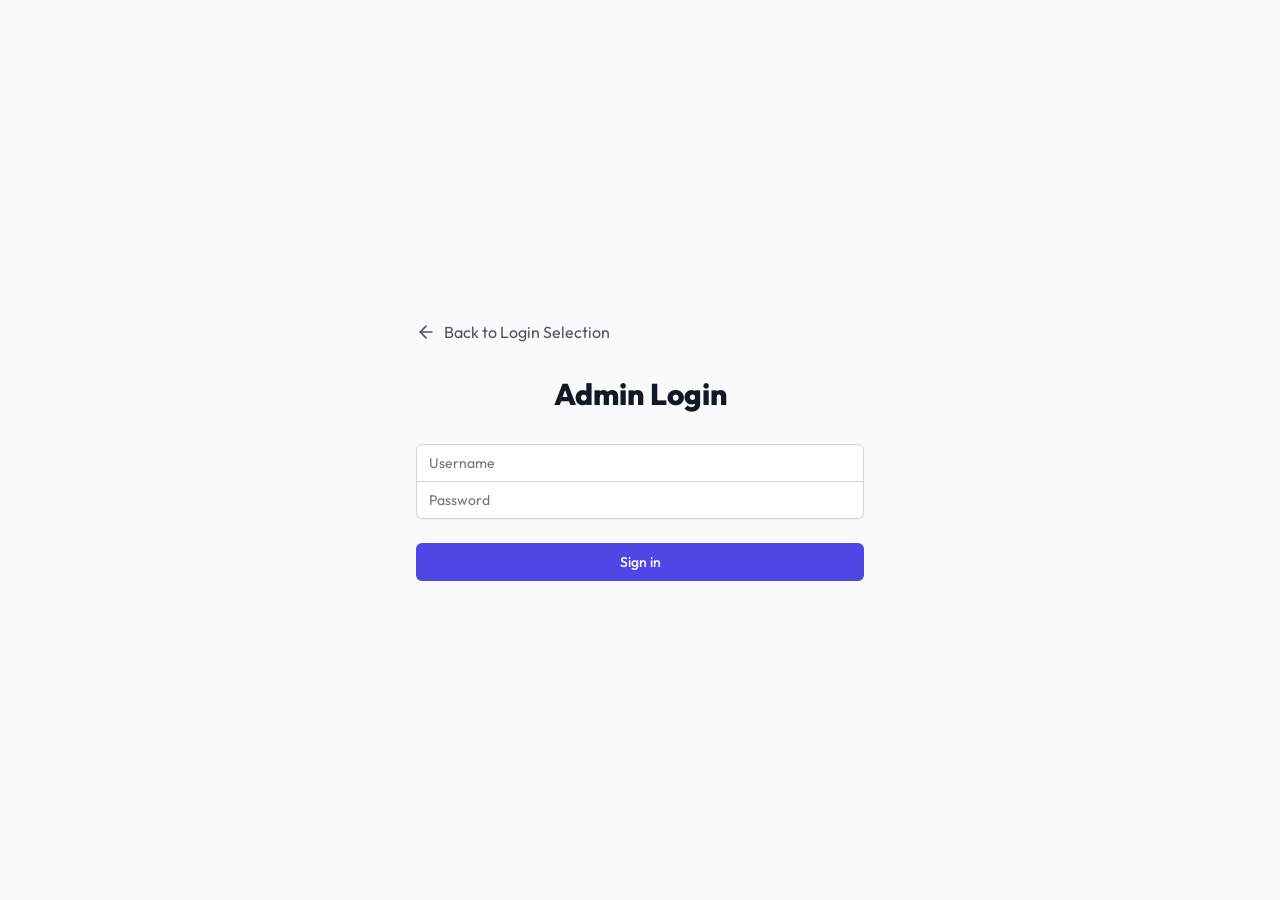
==== commit c9782dce: "Add files via upload" ====
--- a/index.html
+++ b/index.html
@@ -1,19 +1,18 @@
-<!doctype html>
-<html lang="en">
-
-<head>
-  <meta charset="UTF-8" />
-  <link rel="icon" type="image/svg+xml" href="/vite.svg" />
-  <meta name="viewport" content="width=device-width, initial-scale=1.0" />
-  <title>Workzo Company - Admin Portal</title>
-  <link href="https://fonts.googleapis.com/css2?family=Inter:wght@400;500;600;700&display=swap" rel="stylesheet">
-  <script type="module" crossorigin src="/assets/index-CXR14VEs.js"></script>
-  <link rel="stylesheet" crossorigin href="/assets/index-Beup95hx.css">
-</head>
-
-<body>
-  <div id="root"></div>-
-</body>
-
+<!doctype html>
+<html lang="en">
+
+<head>
+  <meta charset="UTF-8" />
+  <link rel="icon" type="image/svg+xml" href="/vite.svg" />
+  <meta name="viewport" content="width=device-width, initial-scale=1.0" />
+  <title>Workzo Company - Admin Portal</title>
+  <link href="https://fonts.googleapis.com/css2?family=Inter:wght@400;500;600;700&display=swap" rel="stylesheet">
+  <script type="module" crossorigin src="/assets/index-CzUeGiAh.js"></script>
+  <link rel="stylesheet" crossorigin href="/assets/index-_V2yoUHY.css">
+</head>
+
+<body>
+  <div id="root"></div>
+</body>
+
 </html>
--- a/assets/index-_V2yoUHY.css
+++ b/assets/index-_V2yoUHY.css
@@ -0,0 +1 @@
+@import"https://fonts.googleapis.com/css2?family=Outfit:wght@300;400;500;600;700&display=swap";*,:before,:after{--tw-border-spacing-x: 0;--tw-border-spacing-y: 0;--tw-translate-x: 0;--tw-translate-y: 0;--tw-rotate: 0;--tw-skew-x: 0;--tw-skew-y: 0;--tw-scale-x: 1;--tw-scale-y: 1;--tw-pan-x: ;--tw-pan-y: ;--tw-pinch-zoom: ;--tw-scroll-snap-strictness: proximity;--tw-gradient-from-position: ;--tw-gradient-via-position: ;--tw-gradient-to-position: ;--tw-ordinal: ;--tw-slashed-zero: ;--tw-numeric-figure: ;--tw-numeric-spacing: ;--tw-numeric-fraction: ;--tw-ring-inset: ;--tw-ring-offset-width: 0px;--tw-ring-offset-color: #fff;--tw-ring-color: rgb(59 130 246 / .5);--tw-ring-offset-shadow: 0 0 #0000;--tw-ring-shadow: 0 0 #0000;--tw-shadow: 0 0 #0000;--tw-shadow-colored: 0 0 #0000;--tw-blur: ;--tw-brightness: ;--tw-contrast: ;--tw-grayscale: ;--tw-hue-rotate: ;--tw-invert: ;--tw-saturate: ;--tw-sepia: ;--tw-drop-shadow: ;--tw-backdrop-blur: ;--tw-backdrop-brightness: ;--tw-backdrop-contrast: ;--tw-backdrop-grayscale: ;--tw-backdrop-hue-rotate: ;--tw-backdrop-invert: ;--tw-backdrop-opacity: ;--tw-backdrop-saturate: ;--tw-backdrop-sepia: ;--tw-contain-size: ;--tw-contain-layout: ;--tw-contain-paint: ;--tw-contain-style: }::backdrop{--tw-border-spacing-x: 0;--tw-border-spacing-y: 0;--tw-translate-x: 0;--tw-translate-y: 0;--tw-rotate: 0;--tw-skew-x: 0;--tw-skew-y: 0;--tw-scale-x: 1;--tw-scale-y: 1;--tw-pan-x: ;--tw-pan-y: ;--tw-pinch-zoom: ;--tw-scroll-snap-strictness: proximity;--tw-gradient-from-position: ;--tw-gradient-via-position: ;--tw-gradient-to-position: ;--tw-ordinal: ;--tw-slashed-zero: ;--tw-numeric-figure: ;--tw-numeric-spacing: ;--tw-numeric-fraction: ;--tw-ring-inset: ;--tw-ring-offset-width: 0px;--tw-ring-offset-color: #fff;--tw-ring-color: rgb(59 130 246 / .5);--tw-ring-offset-shadow: 0 0 #0000;--tw-ring-shadow: 0 0 #0000;--tw-shadow: 0 0 #0000;--tw-shadow-colored: 0 0 #0000;--tw-blur: ;--tw-brightness: ;--tw-contrast: ;--tw-grayscale: ;--tw-hue-rotate: ;--tw-invert: ;--tw-saturate: ;--tw-sepia: ;--tw-drop-shadow: ;--tw-backdrop-blur: ;--tw-backdrop-brightness: ;--tw-backdrop-contrast: ;--tw-backdrop-grayscale: ;--tw-backdrop-hue-rotate: ;--tw-backdrop-invert: ;--tw-backdrop-opacity: ;--tw-backdrop-saturate: ;--tw-backdrop-sepia: ;--tw-contain-size: ;--tw-contain-layout: ;--tw-contain-paint: ;--tw-contain-style: }*,:before,:after{box-sizing:border-box;border-width:0;border-style:solid;border-color:#e5e7eb}:before,:after{--tw-content: ""}html,:host{line-height:1.5;-webkit-text-size-adjust:100%;-moz-tab-size:4;-o-tab-size:4;tab-size:4;font-family:Inter,sans-serif;font-feature-settings:normal;font-variation-settings:normal;-webkit-tap-highlight-color:transparent}body{margin:0;line-height:inherit}hr{height:0;color:inherit;border-top-width:1px}abbr:where([title]){-webkit-text-decoration:underline dotted;text-decoration:underline dotted}h1,h2,h3,h4,h5,h6{font-size:inherit;font-weight:inherit}a{color:inherit;text-decoration:inherit}b,strong{font-weight:bolder}code,kbd,samp,pre{font-family:ui-monospace,SFMono-Regular,Menlo,Monaco,Consolas,Liberation Mono,Courier New,monospace;font-feature-settings:normal;font-variation-settings:normal;font-size:1em}small{font-size:80%}sub,sup{font-size:75%;line-height:0;position:relative;vertical-align:baseline}sub{bottom:-.25em}sup{top:-.5em}table{text-indent:0;border-color:inherit;border-collapse:collapse}button,input,optgroup,select,textarea{font-family:inherit;font-feature-settings:inherit;font-variation-settings:inherit;font-size:100%;font-weight:inherit;line-height:inherit;letter-spacing:inherit;color:inherit;margin:0;padding:0}button,select{text-transform:none}button,input:where([type=button]),input:where([type=reset]),input:where([type=submit]){-webkit-appearance:button;background-color:transparent;background-image:none}:-moz-focusring{outline:auto}:-moz-ui-invalid{box-shadow:none}progress{vertical-align:baseline}::-webkit-inner-spin-button,::-webkit-outer-spin-button{height:auto}[type=search]{-webkit-appearance:textfield;outline-offset:-2px}::-webkit-search-decoration{-webkit-appearance:none}::-webkit-file-upload-button{-webkit-appearance:button;font:inherit}summary{display:list-item}blockquote,dl,dd,h1,h2,h3,h4,h5,h6,hr,figure,p,pre{margin:0}fieldset{margin:0;padding:0}legend{padding:0}ol,ul,menu{list-style:none;margin:0;padding:0}dialog{padding:0}textarea{resize:vertical}input::-moz-placeholder,textarea::-moz-placeholder{opacity:1;color:#9ca3af}input::placeholder,textarea::placeholder{opacity:1;color:#9ca3af}button,[role=button]{cursor:pointer}:disabled{cursor:default}img,svg,video,canvas,audio,iframe,embed,object{display:block;vertical-align:middle}img,video{max-width:100%;height:auto}[hidden]:where(:not([hidden=until-found])){display:none}.container{width:100%}@media (min-width: 640px){.container{max-width:640px}}@media (min-width: 768px){.container{max-width:768px}}@media (min-width: 1024px){.container{max-width:1024px}}@media (min-width: 1280px){.container{max-width:1280px}}@media (min-width: 1536px){.container{max-width:1536px}}.sr-only{position:absolute;width:1px;height:1px;padding:0;margin:-1px;overflow:hidden;clip:rect(0,0,0,0);white-space:nowrap;border-width:0}.visible{visibility:visible}.fixed{position:fixed}.absolute{position:absolute}.relative{position:relative}.inset-0{top:0;right:0;bottom:0;left:0}.-bottom-1{bottom:-.25rem}.-right-1{right:-.25rem}.-top-1{top:-.25rem}.bottom-0{bottom:0}.left-0{left:0}.left-2{left:.5rem}.left-3{left:.75rem}.left-4{left:1rem}.left-5{left:1.25rem}.right-0{right:0}.right-2{right:.5rem}.right-4{right:1rem}.top-0{top:0}.top-1\/2{top:50%}.top-10{top:2.5rem}.top-2{top:.5rem}.top-2\.5{top:.625rem}.top-3{top:.75rem}.top-4{top:1rem}.top-full{top:100%}.z-10{z-index:10}.z-30{z-index:30}.z-40{z-index:40}.z-50{z-index:50}.z-\[60\]{z-index:60}.col-span-2{grid-column:span 2 / span 2}.mx-1{margin-left:.25rem;margin-right:.25rem}.mx-4{margin-left:1rem;margin-right:1rem}.mx-auto{margin-left:auto;margin-right:auto}.my-8{margin-top:2rem;margin-bottom:2rem}.-ml-1{margin-left:-.25rem}.mb-1{margin-bottom:.25rem}.mb-2{margin-bottom:.5rem}.mb-3{margin-bottom:.75rem}.mb-4{margin-bottom:1rem}.mb-6{margin-bottom:1.5rem}.mb-8{margin-bottom:2rem}.ml-1{margin-left:.25rem}.ml-2{margin-left:.5rem}.ml-3{margin-left:.75rem}.ml-4{margin-left:1rem}.ml-auto{margin-left:auto}.mr-1{margin-right:.25rem}.mr-1\.5{margin-right:.375rem}.mr-2{margin-right:.5rem}.mr-3{margin-right:.75rem}.mr-4{margin-right:1rem}.mt-0\.5{margin-top:.125rem}.mt-1{margin-top:.25rem}.mt-1\.5{margin-top:.375rem}.mt-2{margin-top:.5rem}.mt-3{margin-top:.75rem}.mt-4{margin-top:1rem}.mt-5{margin-top:1.25rem}.mt-6{margin-top:1.5rem}.mt-8{margin-top:2rem}.line-clamp-1{overflow:hidden;display:-webkit-box;-webkit-box-orient:vertical;-webkit-line-clamp:1}.line-clamp-2{overflow:hidden;display:-webkit-box;-webkit-box-orient:vertical;-webkit-line-clamp:2}.line-clamp-3{overflow:hidden;display:-webkit-box;-webkit-box-orient:vertical;-webkit-line-clamp:3}.block{display:block}.inline-block{display:inline-block}.flex{display:flex}.inline-flex{display:inline-flex}.table{display:table}.grid{display:grid}.hidden{display:none}.aspect-video{aspect-ratio:16 / 9}.h-10{height:2.5rem}.h-11{height:2.75rem}.h-12{height:3rem}.h-16{height:4rem}.h-2{height:.5rem}.h-20{height:5rem}.h-24{height:6rem}.h-3{height:.75rem}.h-32{height:8rem}.h-4{height:1rem}.h-40{height:10rem}.h-44{height:11rem}.h-48{height:12rem}.h-5{height:1.25rem}.h-6{height:1.5rem}.h-64{height:16rem}.h-7{height:1.75rem}.h-8{height:2rem}.h-9{height:2.25rem}.h-\[600px\]{height:600px}.h-auto{height:auto}.h-full{height:100%}.h-screen{height:100vh}.max-h-24{max-height:6rem}.max-h-80{max-height:20rem}.max-h-\[90vh\]{max-height:90vh}.min-h-\[100px\]{min-height:100px}.min-h-\[130px\]{min-height:130px}.min-h-\[300px\]{min-height:300px}.min-h-\[400px\]{min-height:400px}.min-h-\[89px\]{min-height:89px}.min-h-screen{min-height:100vh}.w-0{width:0px}.w-10{width:2.5rem}.w-12{width:3rem}.w-16{width:4rem}.w-2{width:.5rem}.w-20{width:5rem}.w-24{width:6rem}.w-3{width:.75rem}.w-32{width:8rem}.w-4{width:1rem}.w-40{width:10rem}.w-5{width:1.25rem}.w-6{width:1.5rem}.w-64{width:16rem}.w-8{width:2rem}.w-80{width:20rem}.w-\[1px\]{width:1px}.w-auto{width:auto}.w-fit{width:-moz-fit-content;width:fit-content}.w-full{width:100%}.min-w-0{min-width:0px}.min-w-full{min-width:100%}.min-w-max{min-width:-moz-max-content;min-width:max-content}.max-w-2xl{max-width:42rem}.max-w-7xl{max-width:80rem}.max-w-\[180px\]{max-width:180px}.max-w-\[75\%\]{max-width:75%}.max-w-full{max-width:100%}.max-w-lg{max-width:32rem}.max-w-md{max-width:28rem}.max-w-xs{max-width:20rem}.flex-1{flex:1 1 0%}.flex-shrink-0,.shrink-0{flex-shrink:0}.-translate-y-1\/2{--tw-translate-y: -50%;transform:translate(var(--tw-translate-x),var(--tw-translate-y)) rotate(var(--tw-rotate)) skew(var(--tw-skew-x)) skewY(var(--tw-skew-y)) scaleX(var(--tw-scale-x)) scaleY(var(--tw-scale-y))}.rotate-180{--tw-rotate: 180deg;transform:translate(var(--tw-translate-x),var(--tw-translate-y)) rotate(var(--tw-rotate)) skew(var(--tw-skew-x)) skewY(var(--tw-skew-y)) scaleX(var(--tw-scale-x)) scaleY(var(--tw-scale-y))}.scale-\[1\.02\]{--tw-scale-x: 1.02;--tw-scale-y: 1.02;transform:translate(var(--tw-translate-x),var(--tw-translate-y)) rotate(var(--tw-rotate)) skew(var(--tw-skew-x)) skewY(var(--tw-skew-y)) scaleX(var(--tw-scale-x)) scaleY(var(--tw-scale-y))}.transform{transform:translate(var(--tw-translate-x),var(--tw-translate-y)) rotate(var(--tw-rotate)) skew(var(--tw-skew-x)) skewY(var(--tw-skew-y)) scaleX(var(--tw-scale-x)) scaleY(var(--tw-scale-y))}@keyframes pulse{50%{opacity:.5}}.animate-pulse{animation:pulse 2s cubic-bezier(.4,0,.6,1) infinite}@keyframes spin{to{transform:rotate(360deg)}}.animate-spin{animation:spin 1s linear infinite}.cursor-default{cursor:default}.cursor-pointer{cursor:pointer}.resize-none{resize:none}.appearance-none{-webkit-appearance:none;-moz-appearance:none;appearance:none}.grid-cols-1{grid-template-columns:repeat(1,minmax(0,1fr))}.grid-cols-2{grid-template-columns:repeat(2,minmax(0,1fr))}.grid-cols-3{grid-template-columns:repeat(3,minmax(0,1fr))}.flex-row{flex-direction:row}.flex-col{flex-direction:column}.flex-wrap{flex-wrap:wrap}.items-start{align-items:flex-start}.items-end{align-items:flex-end}.items-center{align-items:center}.items-baseline{align-items:baseline}.justify-start{justify-content:flex-start}.justify-end{justify-content:flex-end}.justify-center{justify-content:center}.justify-between{justify-content:space-between}.gap-1{gap:.25rem}.gap-1\.5{gap:.375rem}.gap-2{gap:.5rem}.gap-3{gap:.75rem}.gap-4{gap:1rem}.gap-5{gap:1.25rem}.gap-6{gap:1.5rem}.gap-8{gap:2rem}.-space-y-px>:not([hidden])~:not([hidden]){--tw-space-y-reverse: 0;margin-top:calc(-1px * calc(1 - var(--tw-space-y-reverse)));margin-bottom:calc(-1px * var(--tw-space-y-reverse))}.space-x-1>:not([hidden])~:not([hidden]){--tw-space-x-reverse: 0;margin-right:calc(.25rem * var(--tw-space-x-reverse));margin-left:calc(.25rem * calc(1 - var(--tw-space-x-reverse)))}.space-x-2>:not([hidden])~:not([hidden]){--tw-space-x-reverse: 0;margin-right:calc(.5rem * var(--tw-space-x-reverse));margin-left:calc(.5rem * calc(1 - var(--tw-space-x-reverse)))}.space-x-3>:not([hidden])~:not([hidden]){--tw-space-x-reverse: 0;margin-right:calc(.75rem * var(--tw-space-x-reverse));margin-left:calc(.75rem * calc(1 - var(--tw-space-x-reverse)))}.space-x-4>:not([hidden])~:not([hidden]){--tw-space-x-reverse: 0;margin-right:calc(1rem * var(--tw-space-x-reverse));margin-left:calc(1rem * calc(1 - var(--tw-space-x-reverse)))}.space-y-0>:not([hidden])~:not([hidden]){--tw-space-y-reverse: 0;margin-top:calc(0px * calc(1 - var(--tw-space-y-reverse)));margin-bottom:calc(0px * var(--tw-space-y-reverse))}.space-y-1>:not([hidden])~:not([hidden]){--tw-space-y-reverse: 0;margin-top:calc(.25rem * calc(1 - var(--tw-space-y-reverse)));margin-bottom:calc(.25rem * var(--tw-space-y-reverse))}.space-y-10>:not([hidden])~:not([hidden]){--tw-space-y-reverse: 0;margin-top:calc(2.5rem * calc(1 - var(--tw-space-y-reverse)));margin-bottom:calc(2.5rem * var(--tw-space-y-reverse))}.space-y-2>:not([hidden])~:not([hidden]){--tw-space-y-reverse: 0;margin-top:calc(.5rem * calc(1 - var(--tw-space-y-reverse)));margin-bottom:calc(.5rem * var(--tw-space-y-reverse))}.space-y-3>:not([hidden])~:not([hidden]){--tw-space-y-reverse: 0;margin-top:calc(.75rem * calc(1 - var(--tw-space-y-reverse)));margin-bottom:calc(.75rem * var(--tw-space-y-reverse))}.space-y-4>:not([hidden])~:not([hidden]){--tw-space-y-reverse: 0;margin-top:calc(1rem * calc(1 - var(--tw-space-y-reverse)));margin-bottom:calc(1rem * var(--tw-space-y-reverse))}.space-y-6>:not([hidden])~:not([hidden]){--tw-space-y-reverse: 0;margin-top:calc(1.5rem * calc(1 - var(--tw-space-y-reverse)));margin-bottom:calc(1.5rem * var(--tw-space-y-reverse))}.space-y-8>:not([hidden])~:not([hidden]){--tw-space-y-reverse: 0;margin-top:calc(2rem * calc(1 - var(--tw-space-y-reverse)));margin-bottom:calc(2rem * var(--tw-space-y-reverse))}.divide-y>:not([hidden])~:not([hidden]){--tw-divide-y-reverse: 0;border-top-width:calc(1px * calc(1 - var(--tw-divide-y-reverse)));border-bottom-width:calc(1px * var(--tw-divide-y-reverse))}.divide-gray-100>:not([hidden])~:not([hidden]){--tw-divide-opacity: 1;border-color:rgb(243 244 246 / var(--tw-divide-opacity, 1))}.divide-gray-200>:not([hidden])~:not([hidden]){--tw-divide-opacity: 1;border-color:rgb(229 231 235 / var(--tw-divide-opacity, 1))}.divide-gray-50>:not([hidden])~:not([hidden]){--tw-divide-opacity: 1;border-color:rgb(249 250 251 / var(--tw-divide-opacity, 1))}.divide-slate-100>:not([hidden])~:not([hidden]){--tw-divide-opacity: 1;border-color:rgb(241 245 249 / var(--tw-divide-opacity, 1))}.divide-slate-50>:not([hidden])~:not([hidden]){--tw-divide-opacity: 1;border-color:rgb(248 250 252 / var(--tw-divide-opacity, 1))}.overflow-hidden{overflow:hidden}.overflow-x-auto{overflow-x:auto}.overflow-y-auto{overflow-y:auto}.truncate{overflow:hidden;text-overflow:ellipsis;white-space:nowrap}.whitespace-nowrap{white-space:nowrap}.whitespace-pre-wrap{white-space:pre-wrap}.break-words{overflow-wrap:break-word}.break-all{word-break:break-all}.rounded{border-radius:.25rem}.rounded-2xl{border-radius:1rem}.rounded-3xl{border-radius:1.5rem}.rounded-full{border-radius:9999px}.rounded-lg{border-radius:.5rem}.rounded-md{border-radius:.375rem}.rounded-none{border-radius:0}.rounded-sm{border-radius:.125rem}.rounded-xl{border-radius:.75rem}.rounded-b-lg{border-bottom-right-radius:.5rem;border-bottom-left-radius:.5rem}.rounded-b-md{border-bottom-right-radius:.375rem;border-bottom-left-radius:.375rem}.rounded-t-lg{border-top-left-radius:.5rem;border-top-right-radius:.5rem}.rounded-t-md{border-top-left-radius:.375rem;border-top-right-radius:.375rem}.rounded-bl-none{border-bottom-left-radius:0}.rounded-br-none{border-bottom-right-radius:0}.border{border-width:1px}.border-0{border-width:0px}.border-2{border-width:2px}.border-b{border-bottom-width:1px}.border-b-2{border-bottom-width:2px}.border-b-4{border-bottom-width:4px}.border-l-4{border-left-width:4px}.border-t{border-top-width:1px}.border-t-2{border-top-width:2px}.border-t-4{border-top-width:4px}.border-dashed{border-style:dashed}.border-none{border-style:none}.border-amber-100{--tw-border-opacity: 1;border-color:rgb(254 243 199 / var(--tw-border-opacity, 1))}.border-amber-200{--tw-border-opacity: 1;border-color:rgb(253 230 138 / var(--tw-border-opacity, 1))}.border-blue-100{--tw-border-opacity: 1;border-color:rgb(219 234 254 / var(--tw-border-opacity, 1))}.border-blue-200{--tw-border-opacity: 1;border-color:rgb(191 219 254 / var(--tw-border-opacity, 1))}.border-blue-50{--tw-border-opacity: 1;border-color:rgb(239 246 255 / var(--tw-border-opacity, 1))}.border-blue-500{--tw-border-opacity: 1;border-color:rgb(59 130 246 / var(--tw-border-opacity, 1))}.border-blue-600{--tw-border-opacity: 1;border-color:rgb(37 99 235 / var(--tw-border-opacity, 1))}.border-emerald-100{--tw-border-opacity: 1;border-color:rgb(209 250 229 / var(--tw-border-opacity, 1))}.border-emerald-200{--tw-border-opacity: 1;border-color:rgb(167 243 208 / var(--tw-border-opacity, 1))}.border-error{--tw-border-opacity: 1;border-color:rgb(239 68 68 / var(--tw-border-opacity, 1))}.border-gray-100{--tw-border-opacity: 1;border-color:rgb(243 244 246 / var(--tw-border-opacity, 1))}.border-gray-100\/70{border-color:#f3f4f6b3}.border-gray-200{--tw-border-opacity: 1;border-color:rgb(229 231 235 / var(--tw-border-opacity, 1))}.border-gray-200\/50{border-color:#e5e7eb80}.border-gray-300{--tw-border-opacity: 1;border-color:rgb(209 213 219 / var(--tw-border-opacity, 1))}.border-green-100{--tw-border-opacity: 1;border-color:rgb(220 252 231 / var(--tw-border-opacity, 1))}.border-green-200{--tw-border-opacity: 1;border-color:rgb(187 247 208 / var(--tw-border-opacity, 1))}.border-indigo-100{--tw-border-opacity: 1;border-color:rgb(224 231 255 / var(--tw-border-opacity, 1))}.border-indigo-200{--tw-border-opacity: 1;border-color:rgb(199 210 254 / var(--tw-border-opacity, 1))}.border-orange-100{--tw-border-opacity: 1;border-color:rgb(255 237 213 / var(--tw-border-opacity, 1))}.border-primary{--tw-border-opacity: 1;border-color:rgb(9 255 255 / var(--tw-border-opacity, 1))}.border-primary\/20{border-color:#09ffff33}.border-purple-100{--tw-border-opacity: 1;border-color:rgb(243 232 255 / var(--tw-border-opacity, 1))}.border-red-100{--tw-border-opacity: 1;border-color:rgb(254 226 226 / var(--tw-border-opacity, 1))}.border-red-200{--tw-border-opacity: 1;border-color:rgb(254 202 202 / var(--tw-border-opacity, 1))}.border-red-600{--tw-border-opacity: 1;border-color:rgb(220 38 38 / var(--tw-border-opacity, 1))}.border-rose-100{--tw-border-opacity: 1;border-color:rgb(255 228 230 / var(--tw-border-opacity, 1))}.border-slate-100{--tw-border-opacity: 1;border-color:rgb(241 245 249 / var(--tw-border-opacity, 1))}.border-slate-200{--tw-border-opacity: 1;border-color:rgb(226 232 240 / var(--tw-border-opacity, 1))}.border-slate-200\/50{border-color:#e2e8f080}.border-slate-50{--tw-border-opacity: 1;border-color:rgb(248 250 252 / var(--tw-border-opacity, 1))}.border-teal-100{--tw-border-opacity: 1;border-color:rgb(204 251 241 / var(--tw-border-opacity, 1))}.border-transparent{border-color:transparent}.border-white{--tw-border-opacity: 1;border-color:rgb(255 255 255 / var(--tw-border-opacity, 1))}.border-white\/10{border-color:#ffffff1a}.border-white\/20{border-color:#fff3}.border-white\/30{border-color:#ffffff4d}.border-white\/40{border-color:#fff6}.border-yellow-200{--tw-border-opacity: 1;border-color:rgb(254 240 138 / var(--tw-border-opacity, 1))}.border-t-transparent{border-top-color:transparent}.border-t-white{--tw-border-opacity: 1;border-top-color:rgb(255 255 255 / var(--tw-border-opacity, 1))}.bg-\[\#fff7f0\]{--tw-bg-opacity: 1;background-color:rgb(255 247 240 / var(--tw-bg-opacity, 1))}.bg-amber-100{--tw-bg-opacity: 1;background-color:rgb(254 243 199 / var(--tw-bg-opacity, 1))}.bg-amber-50{--tw-bg-opacity: 1;background-color:rgb(255 251 235 / var(--tw-bg-opacity, 1))}.bg-amber-500{--tw-bg-opacity: 1;background-color:rgb(245 158 11 / var(--tw-bg-opacity, 1))}.bg-black{--tw-bg-opacity: 1;background-color:rgb(0 0 0 / var(--tw-bg-opacity, 1))}.bg-black\/40{background-color:#0006}.bg-black\/50{background-color:#00000080}.bg-black\/60{background-color:#0009}.bg-blue-100{--tw-bg-opacity: 1;background-color:rgb(219 234 254 / var(--tw-bg-opacity, 1))}.bg-blue-50{--tw-bg-opacity: 1;background-color:rgb(239 246 255 / var(--tw-bg-opacity, 1))}.bg-blue-50\/50{background-color:#eff6ff80}.bg-blue-500{--tw-bg-opacity: 1;background-color:rgb(59 130 246 / var(--tw-bg-opacity, 1))}.bg-blue-600{--tw-bg-opacity: 1;background-color:rgb(37 99 235 / var(--tw-bg-opacity, 1))}.bg-cyan-500{--tw-bg-opacity: 1;background-color:rgb(6 182 212 / var(--tw-bg-opacity, 1))}.bg-emerald-100{--tw-bg-opacity: 1;background-color:rgb(209 250 229 / var(--tw-bg-opacity, 1))}.bg-emerald-400{--tw-bg-opacity: 1;background-color:rgb(52 211 153 / var(--tw-bg-opacity, 1))}.bg-emerald-50{--tw-bg-opacity: 1;background-color:rgb(236 253 245 / var(--tw-bg-opacity, 1))}.bg-emerald-500{--tw-bg-opacity: 1;background-color:rgb(16 185 129 / var(--tw-bg-opacity, 1))}.bg-error{--tw-bg-opacity: 1;background-color:rgb(239 68 68 / var(--tw-bg-opacity, 1))}.bg-gray-100{--tw-bg-opacity: 1;background-color:rgb(243 244 246 / var(--tw-bg-opacity, 1))}.bg-gray-200{--tw-bg-opacity: 1;background-color:rgb(229 231 235 / var(--tw-bg-opacity, 1))}.bg-gray-400{--tw-bg-opacity: 1;background-color:rgb(156 163 175 / var(--tw-bg-opacity, 1))}.bg-gray-50{--tw-bg-opacity: 1;background-color:rgb(249 250 251 / var(--tw-bg-opacity, 1))}.bg-gray-50\/60{background-color:#f9fafb99}.bg-gray-50\/70{background-color:#f9fafbb3}.bg-gray-50\/80{background-color:#f9fafbcc}.bg-gray-500{--tw-bg-opacity: 1;background-color:rgb(107 114 128 / var(--tw-bg-opacity, 1))}.bg-gray-600{--tw-bg-opacity: 1;background-color:rgb(75 85 99 / var(--tw-bg-opacity, 1))}.bg-green-100{--tw-bg-opacity: 1;background-color:rgb(220 252 231 / var(--tw-bg-opacity, 1))}.bg-green-400{--tw-bg-opacity: 1;background-color:rgb(74 222 128 / var(--tw-bg-opacity, 1))}.bg-green-50{--tw-bg-opacity: 1;background-color:rgb(240 253 244 / var(--tw-bg-opacity, 1))}.bg-green-500{--tw-bg-opacity: 1;background-color:rgb(34 197 94 / var(--tw-bg-opacity, 1))}.bg-green-600{--tw-bg-opacity: 1;background-color:rgb(22 163 74 / var(--tw-bg-opacity, 1))}.bg-indigo-100{--tw-bg-opacity: 1;background-color:rgb(224 231 255 / var(--tw-bg-opacity, 1))}.bg-indigo-500{--tw-bg-opacity: 1;background-color:rgb(99 102 241 / var(--tw-bg-opacity, 1))}.bg-indigo-600{--tw-bg-opacity: 1;background-color:rgb(79 70 229 / var(--tw-bg-opacity, 1))}.bg-orange-100{--tw-bg-opacity: 1;background-color:rgb(255 237 213 / var(--tw-bg-opacity, 1))}.bg-orange-500{--tw-bg-opacity: 1;background-color:rgb(249 115 22 / var(--tw-bg-opacity, 1))}.bg-pink-100{--tw-bg-opacity: 1;background-color:rgb(252 231 243 / var(--tw-bg-opacity, 1))}.bg-primary{--tw-bg-opacity: 1;background-color:rgb(9 255 255 / var(--tw-bg-opacity, 1))}.bg-primary\/10{background-color:#09ffff1a}.bg-purple-100{--tw-bg-opacity: 1;background-color:rgb(243 232 255 / var(--tw-bg-opacity, 1))}.bg-purple-500{--tw-bg-opacity: 1;background-color:rgb(168 85 247 / var(--tw-bg-opacity, 1))}.bg-purple-600{--tw-bg-opacity: 1;background-color:rgb(147 51 234 / var(--tw-bg-opacity, 1))}.bg-red-100{--tw-bg-opacity: 1;background-color:rgb(254 226 226 / var(--tw-bg-opacity, 1))}.bg-red-50{--tw-bg-opacity: 1;background-color:rgb(254 242 242 / var(--tw-bg-opacity, 1))}.bg-red-600{--tw-bg-opacity: 1;background-color:rgb(220 38 38 / var(--tw-bg-opacity, 1))}.bg-rose-50{--tw-bg-opacity: 1;background-color:rgb(255 241 242 / var(--tw-bg-opacity, 1))}.bg-rose-500{--tw-bg-opacity: 1;background-color:rgb(244 63 94 / var(--tw-bg-opacity, 1))}.bg-rose-600{--tw-bg-opacity: 1;background-color:rgb(225 29 72 / var(--tw-bg-opacity, 1))}.bg-secondary{--tw-bg-opacity: 1;background-color:rgb(39 39 39 / var(--tw-bg-opacity, 1))}.bg-slate-100{--tw-bg-opacity: 1;background-color:rgb(241 245 249 / var(--tw-bg-opacity, 1))}.bg-slate-50{--tw-bg-opacity: 1;background-color:rgb(248 250 252 / var(--tw-bg-opacity, 1))}.bg-slate-50\/50{background-color:#f8fafc80}.bg-slate-900{--tw-bg-opacity: 1;background-color:rgb(15 23 42 / var(--tw-bg-opacity, 1))}.bg-slate-900\/40{background-color:#0f172a66}.bg-success{--tw-bg-opacity: 1;background-color:rgb(16 185 129 / var(--tw-bg-opacity, 1))}.bg-teal-500{--tw-bg-opacity: 1;background-color:rgb(20 184 166 / var(--tw-bg-opacity, 1))}.bg-teal-600{--tw-bg-opacity: 1;background-color:rgb(13 148 136 / var(--tw-bg-opacity, 1))}.bg-transparent{background-color:transparent}.bg-warning{--tw-bg-opacity: 1;background-color:rgb(245 158 11 / var(--tw-bg-opacity, 1))}.bg-white{--tw-bg-opacity: 1;background-color:rgb(255 255 255 / var(--tw-bg-opacity, 1))}.bg-white\/10{background-color:#ffffff1a}.bg-white\/20{background-color:#fff3}.bg-white\/30{background-color:#ffffff4d}.bg-white\/40{background-color:#fff6}.bg-white\/5{background-color:#ffffff0d}.bg-white\/50{background-color:#ffffff80}.bg-white\/60{background-color:#fff9}.bg-white\/80{background-color:#fffc}.bg-white\/95{background-color:#fffffff2}.bg-yellow-100{--tw-bg-opacity: 1;background-color:rgb(254 249 195 / var(--tw-bg-opacity, 1))}.bg-yellow-50{--tw-bg-opacity: 1;background-color:rgb(254 252 232 / var(--tw-bg-opacity, 1))}.bg-yellow-600{--tw-bg-opacity: 1;background-color:rgb(202 138 4 / var(--tw-bg-opacity, 1))}.bg-opacity-10{--tw-bg-opacity: .1}.bg-opacity-25{--tw-bg-opacity: .25}.bg-opacity-50{--tw-bg-opacity: .5}.bg-gradient-to-b{background-image:linear-gradient(to bottom,var(--tw-gradient-stops))}.bg-gradient-to-br{background-image:linear-gradient(to bottom right,var(--tw-gradient-stops))}.bg-gradient-to-r{background-image:linear-gradient(to right,var(--tw-gradient-stops))}.bg-gradient-to-t{background-image:linear-gradient(to top,var(--tw-gradient-stops))}.from-amber-50{--tw-gradient-from: #fffbeb var(--tw-gradient-from-position);--tw-gradient-to: rgb(255 251 235 / 0) var(--tw-gradient-to-position);--tw-gradient-stops: var(--tw-gradient-from), var(--tw-gradient-to)}.from-black\/60{--tw-gradient-from: rgb(0 0 0 / .6) var(--tw-gradient-from-position);--tw-gradient-to: rgb(0 0 0 / 0) var(--tw-gradient-to-position);--tw-gradient-stops: var(--tw-gradient-from), var(--tw-gradient-to)}.from-blue-400{--tw-gradient-from: #60a5fa var(--tw-gradient-from-position);--tw-gradient-to: rgb(96 165 250 / 0) var(--tw-gradient-to-position);--tw-gradient-stops: var(--tw-gradient-from), var(--tw-gradient-to)}.from-blue-50{--tw-gradient-from: #eff6ff var(--tw-gradient-from-position);--tw-gradient-to: rgb(239 246 255 / 0) var(--tw-gradient-to-position);--tw-gradient-stops: var(--tw-gradient-from), var(--tw-gradient-to)}.from-blue-500{--tw-gradient-from: #3b82f6 var(--tw-gradient-from-position);--tw-gradient-to: rgb(59 130 246 / 0) var(--tw-gradient-to-position);--tw-gradient-stops: var(--tw-gradient-from), var(--tw-gradient-to)}.from-blue-600{--tw-gradient-from: #2563eb var(--tw-gradient-from-position);--tw-gradient-to: rgb(37 99 235 / 0) var(--tw-gradient-to-position);--tw-gradient-stops: var(--tw-gradient-from), var(--tw-gradient-to)}.from-emerald-400{--tw-gradient-from: #34d399 var(--tw-gradient-from-position);--tw-gradient-to: rgb(52 211 153 / 0) var(--tw-gradient-to-position);--tw-gradient-stops: var(--tw-gradient-from), var(--tw-gradient-to)}.from-emerald-50{--tw-gradient-from: #ecfdf5 var(--tw-gradient-from-position);--tw-gradient-to: rgb(236 253 245 / 0) var(--tw-gradient-to-position);--tw-gradient-stops: var(--tw-gradient-from), var(--tw-gradient-to)}.from-emerald-500{--tw-gradient-from: #10b981 var(--tw-gradient-from-position);--tw-gradient-to: rgb(16 185 129 / 0) var(--tw-gradient-to-position);--tw-gradient-stops: var(--tw-gradient-from), var(--tw-gradient-to)}.from-gray-200{--tw-gradient-from: #e5e7eb var(--tw-gradient-from-position);--tw-gradient-to: rgb(229 231 235 / 0) var(--tw-gradient-to-position);--tw-gradient-stops: var(--tw-gradient-from), var(--tw-gradient-to)}.from-gray-50{--tw-gradient-from: #f9fafb var(--tw-gradient-from-position);--tw-gradient-to: rgb(249 250 251 / 0) var(--tw-gradient-to-position);--tw-gradient-stops: var(--tw-gradient-from), var(--tw-gradient-to)}.from-gray-50\/95{--tw-gradient-from: rgb(249 250 251 / .95) var(--tw-gradient-from-position);--tw-gradient-to: rgb(249 250 251 / 0) var(--tw-gradient-to-position);--tw-gradient-stops: var(--tw-gradient-from), var(--tw-gradient-to)}.from-gray-700{--tw-gradient-from: #374151 var(--tw-gradient-from-position);--tw-gradient-to: rgb(55 65 81 / 0) var(--tw-gradient-to-position);--tw-gradient-stops: var(--tw-gradient-from), var(--tw-gradient-to)}.from-gray-900{--tw-gradient-from: #111827 var(--tw-gradient-from-position);--tw-gradient-to: rgb(17 24 39 / 0) var(--tw-gradient-to-position);--tw-gradient-stops: var(--tw-gradient-from), var(--tw-gradient-to)}.from-green-400{--tw-gradient-from: #4ade80 var(--tw-gradient-from-position);--tw-gradient-to: rgb(74 222 128 / 0) var(--tw-gradient-to-position);--tw-gradient-stops: var(--tw-gradient-from), var(--tw-gradient-to)}.from-green-50{--tw-gradient-from: #f0fdf4 var(--tw-gradient-from-position);--tw-gradient-to: rgb(240 253 244 / 0) var(--tw-gradient-to-position);--tw-gradient-stops: var(--tw-gradient-from), var(--tw-gradient-to)}.from-indigo-50{--tw-gradient-from: #eef2ff var(--tw-gradient-from-position);--tw-gradient-to: rgb(238 242 255 / 0) var(--tw-gradient-to-position);--tw-gradient-stops: var(--tw-gradient-from), var(--tw-gradient-to)}.from-indigo-600{--tw-gradient-from: #4f46e5 var(--tw-gradient-from-position);--tw-gradient-to: rgb(79 70 229 / 0) var(--tw-gradient-to-position);--tw-gradient-stops: var(--tw-gradient-from), var(--tw-gradient-to)}.from-orange-400{--tw-gradient-from: #fb923c var(--tw-gradient-from-position);--tw-gradient-to: rgb(251 146 60 / 0) var(--tw-gradient-to-position);--tw-gradient-stops: var(--tw-gradient-from), var(--tw-gradient-to)}.from-orange-50{--tw-gradient-from: #fff7ed var(--tw-gradient-from-position);--tw-gradient-to: rgb(255 247 237 / 0) var(--tw-gradient-to-position);--tw-gradient-stops: var(--tw-gradient-from), var(--tw-gradient-to)}.from-pink-400{--tw-gradient-from: #f472b6 var(--tw-gradient-from-position);--tw-gradient-to: rgb(244 114 182 / 0) var(--tw-gradient-to-position);--tw-gradient-stops: var(--tw-gradient-from), var(--tw-gradient-to)}.from-purple-400{--tw-gradient-from: #c084fc var(--tw-gradient-from-position);--tw-gradient-to: rgb(192 132 252 / 0) var(--tw-gradient-to-position);--tw-gradient-stops: var(--tw-gradient-from), var(--tw-gradient-to)}.from-purple-50{--tw-gradient-from: #faf5ff var(--tw-gradient-from-position);--tw-gradient-to: rgb(250 245 255 / 0) var(--tw-gradient-to-position);--tw-gradient-stops: var(--tw-gradient-from), var(--tw-gradient-to)}.from-purple-500{--tw-gradient-from: #a855f7 var(--tw-gradient-from-position);--tw-gradient-to: rgb(168 85 247 / 0) var(--tw-gradient-to-position);--tw-gradient-stops: var(--tw-gradient-from), var(--tw-gradient-to)}.from-red-400{--tw-gradient-from: #f87171 var(--tw-gradient-from-position);--tw-gradient-to: rgb(248 113 113 / 0) var(--tw-gradient-to-position);--tw-gradient-stops: var(--tw-gradient-from), var(--tw-gradient-to)}.from-red-50{--tw-gradient-from: #fef2f2 var(--tw-gradient-from-position);--tw-gradient-to: rgb(254 242 242 / 0) var(--tw-gradient-to-position);--tw-gradient-stops: var(--tw-gradient-from), var(--tw-gradient-to)}.from-rose-50{--tw-gradient-from: #fff1f2 var(--tw-gradient-from-position);--tw-gradient-to: rgb(255 241 242 / 0) var(--tw-gradient-to-position);--tw-gradient-stops: var(--tw-gradient-from), var(--tw-gradient-to)}.from-slate-400{--tw-gradient-from: #94a3b8 var(--tw-gradient-from-position);--tw-gradient-to: rgb(148 163 184 / 0) var(--tw-gradient-to-position);--tw-gradient-stops: var(--tw-gradient-from), var(--tw-gradient-to)}.from-slate-50{--tw-gradient-from: #f8fafc var(--tw-gradient-from-position);--tw-gradient-to: rgb(248 250 252 / 0) var(--tw-gradient-to-position);--tw-gradient-stops: var(--tw-gradient-from), var(--tw-gradient-to)}.from-teal-50{--tw-gradient-from: #f0fdfa var(--tw-gradient-from-position);--tw-gradient-to: rgb(240 253 250 / 0) var(--tw-gradient-to-position);--tw-gradient-stops: var(--tw-gradient-from), var(--tw-gradient-to)}.from-teal-600{--tw-gradient-from: #0d9488 var(--tw-gradient-from-position);--tw-gradient-to: rgb(13 148 136 / 0) var(--tw-gradient-to-position);--tw-gradient-stops: var(--tw-gradient-from), var(--tw-gradient-to)}.from-transparent{--tw-gradient-from: transparent var(--tw-gradient-from-position);--tw-gradient-to: rgb(0 0 0 / 0) var(--tw-gradient-to-position);--tw-gradient-stops: var(--tw-gradient-from), var(--tw-gradient-to)}.from-white\/90{--tw-gradient-from: rgb(255 255 255 / .9) var(--tw-gradient-from-position);--tw-gradient-to: rgb(255 255 255 / 0) var(--tw-gradient-to-position);--tw-gradient-stops: var(--tw-gradient-from), var(--tw-gradient-to)}.from-yellow-400{--tw-gradient-from: #facc15 var(--tw-gradient-from-position);--tw-gradient-to: rgb(250 204 21 / 0) var(--tw-gradient-to-position);--tw-gradient-stops: var(--tw-gradient-from), var(--tw-gradient-to)}.from-yellow-50{--tw-gradient-from: #fefce8 var(--tw-gradient-from-position);--tw-gradient-to: rgb(254 252 232 / 0) var(--tw-gradient-to-position);--tw-gradient-stops: var(--tw-gradient-from), var(--tw-gradient-to)}.from-yellow-500{--tw-gradient-from: #eab308 var(--tw-gradient-from-position);--tw-gradient-to: rgb(234 179 8 / 0) var(--tw-gradient-to-position);--tw-gradient-stops: var(--tw-gradient-from), var(--tw-gradient-to)}.via-purple-500{--tw-gradient-to: rgb(168 85 247 / 0) var(--tw-gradient-to-position);--tw-gradient-stops: var(--tw-gradient-from), #a855f7 var(--tw-gradient-via-position), var(--tw-gradient-to)}.via-teal-500{--tw-gradient-to: rgb(20 184 166 / 0) var(--tw-gradient-to-position);--tw-gradient-stops: var(--tw-gradient-from), #14b8a6 var(--tw-gradient-via-position), var(--tw-gradient-to)}.via-transparent{--tw-gradient-to: rgb(0 0 0 / 0) var(--tw-gradient-to-position);--tw-gradient-stops: var(--tw-gradient-from), transparent var(--tw-gradient-via-position), var(--tw-gradient-to)}.via-white\/20{--tw-gradient-to: rgb(255 255 255 / 0) var(--tw-gradient-to-position);--tw-gradient-stops: var(--tw-gradient-from), rgb(255 255 255 / .2) var(--tw-gradient-via-position), var(--tw-gradient-to)}.via-white\/95{--tw-gradient-to: rgb(255 255 255 / 0) var(--tw-gradient-to-position);--tw-gradient-stops: var(--tw-gradient-from), rgb(255 255 255 / .95) var(--tw-gradient-via-position), var(--tw-gradient-to)}.to-amber-50{--tw-gradient-to: #fffbeb var(--tw-gradient-to-position)}.to-blue-100\/50{--tw-gradient-to: rgb(219 234 254 / .5) var(--tw-gradient-to-position)}.to-blue-50{--tw-gradient-to: #eff6ff var(--tw-gradient-to-position)}.to-blue-50\/30{--tw-gradient-to: rgb(239 246 255 / .3) var(--tw-gradient-to-position)}.to-blue-50\/50{--tw-gradient-to: rgb(239 246 255 / .5) var(--tw-gradient-to-position)}.to-blue-500{--tw-gradient-to: #3b82f6 var(--tw-gradient-to-position)}.to-blue-600{--tw-gradient-to: #2563eb var(--tw-gradient-to-position)}.to-cyan-50{--tw-gradient-to: #ecfeff var(--tw-gradient-to-position)}.to-cyan-500{--tw-gradient-to: #06b6d4 var(--tw-gradient-to-position)}.to-emerald-50\/50{--tw-gradient-to: rgb(236 253 245 / .5) var(--tw-gradient-to-position)}.to-emerald-500{--tw-gradient-to: #10b981 var(--tw-gradient-to-position)}.to-emerald-600{--tw-gradient-to: #059669 var(--tw-gradient-to-position)}.to-gray-100\/50{--tw-gradient-to: rgb(243 244 246 / .5) var(--tw-gradient-to-position)}.to-gray-300{--tw-gradient-to: #d1d5db var(--tw-gradient-to-position)}.to-gray-50{--tw-gradient-to: #f9fafb var(--tw-gradient-to-position)}.to-gray-50\/95{--tw-gradient-to: rgb(249 250 251 / .95) var(--tw-gradient-to-position)}.to-gray-500{--tw-gradient-to: #6b7280 var(--tw-gradient-to-position)}.to-gray-600{--tw-gradient-to: #4b5563 var(--tw-gradient-to-position)}.to-gray-700{--tw-gradient-to: #374151 var(--tw-gradient-to-position)}.to-green-100\/50{--tw-gradient-to: rgb(220 252 231 / .5) var(--tw-gradient-to-position)}.to-indigo-100\/50{--tw-gradient-to: rgb(224 231 255 / .5) var(--tw-gradient-to-position)}.to-indigo-50{--tw-gradient-to: #eef2ff var(--tw-gradient-to-position)}.to-indigo-500{--tw-gradient-to: #6366f1 var(--tw-gradient-to-position)}.to-indigo-600{--tw-gradient-to: #4f46e5 var(--tw-gradient-to-position)}.to-indigo-700{--tw-gradient-to: #4338ca var(--tw-gradient-to-position)}.to-orange-50{--tw-gradient-to: #fff7ed var(--tw-gradient-to-position)}.to-orange-500{--tw-gradient-to: #f97316 var(--tw-gradient-to-position)}.to-orange-600{--tw-gradient-to: #ea580c var(--tw-gradient-to-position)}.to-pink-50{--tw-gradient-to: #fdf2f8 var(--tw-gradient-to-position)}.to-pink-500{--tw-gradient-to: #ec4899 var(--tw-gradient-to-position)}.to-pink-600{--tw-gradient-to: #db2777 var(--tw-gradient-to-position)}.to-primary{--tw-gradient-to: #09FFFF var(--tw-gradient-to-position)}.to-purple-100\/50{--tw-gradient-to: rgb(243 232 255 / .5) var(--tw-gradient-to-position)}.to-purple-50\/50{--tw-gradient-to: rgb(250 245 255 / .5) var(--tw-gradient-to-position)}.to-purple-600{--tw-gradient-to: #9333ea var(--tw-gradient-to-position)}.to-red-100\/50{--tw-gradient-to: rgb(254 226 226 / .5) var(--tw-gradient-to-position)}.to-red-500{--tw-gradient-to: #ef4444 var(--tw-gradient-to-position)}.to-rose-500{--tw-gradient-to: #f43f5e var(--tw-gradient-to-position)}.to-slate-50{--tw-gradient-to: #f8fafc var(--tw-gradient-to-position)}.to-teal-50{--tw-gradient-to: #f0fdfa var(--tw-gradient-to-position)}.to-teal-500{--tw-gradient-to: #14b8a6 var(--tw-gradient-to-position)}.to-teal-600{--tw-gradient-to: #0d9488 var(--tw-gradient-to-position)}.to-transparent{--tw-gradient-to: transparent var(--tw-gradient-to-position)}.to-yellow-100\/50{--tw-gradient-to: rgb(254 249 195 / .5) var(--tw-gradient-to-position)}.to-yellow-50{--tw-gradient-to: #fefce8 var(--tw-gradient-to-position)}.to-yellow-50\/50{--tw-gradient-to: rgb(254 252 232 / .5) var(--tw-gradient-to-position)}.bg-clip-text{-webkit-background-clip:text;background-clip:text}.fill-current{fill:currentColor}.object-contain{-o-object-fit:contain;object-fit:contain}.object-cover{-o-object-fit:cover;object-fit:cover}.p-0{padding:0}.p-1{padding:.25rem}.p-10{padding:2.5rem}.p-12{padding:3rem}.p-2{padding:.5rem}.p-3{padding:.75rem}.p-4{padding:1rem}.p-5{padding:1.25rem}.p-6{padding:1.5rem}.p-8{padding:2rem}.px-1{padding-left:.25rem;padding-right:.25rem}.px-2{padding-left:.5rem;padding-right:.5rem}.px-2\.5{padding-left:.625rem;padding-right:.625rem}.px-3{padding-left:.75rem;padding-right:.75rem}.px-4{padding-left:1rem;padding-right:1rem}.px-6{padding-left:1.5rem;padding-right:1.5rem}.px-8{padding-left:2rem;padding-right:2rem}.py-0\.5{padding-top:.125rem;padding-bottom:.125rem}.py-1{padding-top:.25rem;padding-bottom:.25rem}.py-1\.5{padding-top:.375rem;padding-bottom:.375rem}.py-10{padding-top:2.5rem;padding-bottom:2.5rem}.py-12{padding-top:3rem;padding-bottom:3rem}.py-2{padding-top:.5rem;padding-bottom:.5rem}.py-2\.5{padding-top:.625rem;padding-bottom:.625rem}.py-20{padding-top:5rem;padding-bottom:5rem}.py-3{padding-top:.75rem;padding-bottom:.75rem}.py-4{padding-top:1rem;padding-bottom:1rem}.py-5{padding-top:1.25rem;padding-bottom:1.25rem}.py-6{padding-top:1.5rem;padding-bottom:1.5rem}.py-8{padding-top:2rem;padding-bottom:2rem}.pb-10{padding-bottom:2.5rem}.pb-12{padding-bottom:3rem}.pb-2{padding-bottom:.5rem}.pb-3{padding-bottom:.75rem}.pb-4{padding-bottom:1rem}.pb-6{padding-bottom:1.5rem}.pl-10{padding-left:2.5rem}.pl-12{padding-left:3rem}.pl-8{padding-left:2rem}.pl-9{padding-left:2.25rem}.pr-4{padding-right:1rem}.pt-2{padding-top:.5rem}.pt-3{padding-top:.75rem}.pt-4{padding-top:1rem}.pt-5{padding-top:1.25rem}.pt-6{padding-top:1.5rem}.text-left{text-align:left}.text-center{text-align:center}.text-right{text-align:right}.font-mono{font-family:ui-monospace,SFMono-Regular,Menlo,Monaco,Consolas,Liberation Mono,Courier New,monospace}.text-2xl{font-size:1.5rem;line-height:2rem}.text-3xl{font-size:1.875rem;line-height:2.25rem}.text-4xl{font-size:2.25rem;line-height:2.5rem}.text-\[10px\]{font-size:10px}.text-\[11px\]{font-size:11px}.text-lg{font-size:1.125rem;line-height:1.75rem}.text-sm{font-size:.875rem;line-height:1.25rem}.text-xl{font-size:1.25rem;line-height:1.75rem}.text-xs{font-size:.75rem;line-height:1rem}.font-bold{font-weight:700}.font-extrabold{font-weight:800}.font-medium{font-weight:500}.font-semibold{font-weight:600}.uppercase{text-transform:uppercase}.lowercase{text-transform:lowercase}.capitalize{text-transform:capitalize}.italic{font-style:italic}.not-italic{font-style:normal}.leading-6{line-height:1.5rem}.leading-none{line-height:1}.tracking-tight{letter-spacing:-.025em}.tracking-tighter{letter-spacing:-.05em}.tracking-wide{letter-spacing:.025em}.tracking-wider{letter-spacing:.05em}.tracking-widest{letter-spacing:.1em}.text-amber-500{--tw-text-opacity: 1;color:rgb(245 158 11 / var(--tw-text-opacity, 1))}.text-amber-600{--tw-text-opacity: 1;color:rgb(217 119 6 / var(--tw-text-opacity, 1))}.text-amber-700{--tw-text-opacity: 1;color:rgb(180 83 9 / var(--tw-text-opacity, 1))}.text-amber-900{--tw-text-opacity: 1;color:rgb(120 53 15 / var(--tw-text-opacity, 1))}.text-blue-100{--tw-text-opacity: 1;color:rgb(219 234 254 / var(--tw-text-opacity, 1))}.text-blue-400{--tw-text-opacity: 1;color:rgb(96 165 250 / var(--tw-text-opacity, 1))}.text-blue-500{--tw-text-opacity: 1;color:rgb(59 130 246 / var(--tw-text-opacity, 1))}.text-blue-600{--tw-text-opacity: 1;color:rgb(37 99 235 / var(--tw-text-opacity, 1))}.text-blue-700{--tw-text-opacity: 1;color:rgb(29 78 216 / var(--tw-text-opacity, 1))}.text-blue-800{--tw-text-opacity: 1;color:rgb(30 64 175 / var(--tw-text-opacity, 1))}.text-blue-900{--tw-text-opacity: 1;color:rgb(30 58 138 / var(--tw-text-opacity, 1))}.text-current{color:currentColor}.text-cyan-900{--tw-text-opacity: 1;color:rgb(22 78 99 / var(--tw-text-opacity, 1))}.text-emerald-600{--tw-text-opacity: 1;color:rgb(5 150 105 / var(--tw-text-opacity, 1))}.text-emerald-700{--tw-text-opacity: 1;color:rgb(4 120 87 / var(--tw-text-opacity, 1))}.text-emerald-800{--tw-text-opacity: 1;color:rgb(6 95 70 / var(--tw-text-opacity, 1))}.text-emerald-900{--tw-text-opacity: 1;color:rgb(6 78 59 / var(--tw-text-opacity, 1))}.text-error{--tw-text-opacity: 1;color:rgb(239 68 68 / var(--tw-text-opacity, 1))}.text-gray-100{--tw-text-opacity: 1;color:rgb(243 244 246 / var(--tw-text-opacity, 1))}.text-gray-200{--tw-text-opacity: 1;color:rgb(229 231 235 / var(--tw-text-opacity, 1))}.text-gray-200\/80{color:#e5e7ebcc}.text-gray-300{--tw-text-opacity: 1;color:rgb(209 213 219 / var(--tw-text-opacity, 1))}.text-gray-400{--tw-text-opacity: 1;color:rgb(156 163 175 / var(--tw-text-opacity, 1))}.text-gray-50{--tw-text-opacity: 1;color:rgb(249 250 251 / var(--tw-text-opacity, 1))}.text-gray-500{--tw-text-opacity: 1;color:rgb(107 114 128 / var(--tw-text-opacity, 1))}.text-gray-600{--tw-text-opacity: 1;color:rgb(75 85 99 / var(--tw-text-opacity, 1))}.text-gray-700{--tw-text-opacity: 1;color:rgb(55 65 81 / var(--tw-text-opacity, 1))}.text-gray-700\/80{color:#374151cc}.text-gray-800{--tw-text-opacity: 1;color:rgb(31 41 55 / var(--tw-text-opacity, 1))}.text-gray-900{--tw-text-opacity: 1;color:rgb(17 24 39 / var(--tw-text-opacity, 1))}.text-gray-950{--tw-text-opacity: 1;color:rgb(3 7 18 / var(--tw-text-opacity, 1))}.text-green-100{--tw-text-opacity: 1;color:rgb(220 252 231 / var(--tw-text-opacity, 1))}.text-green-500{--tw-text-opacity: 1;color:rgb(34 197 94 / var(--tw-text-opacity, 1))}.text-green-600{--tw-text-opacity: 1;color:rgb(22 163 74 / var(--tw-text-opacity, 1))}.text-green-700{--tw-text-opacity: 1;color:rgb(21 128 61 / var(--tw-text-opacity, 1))}.text-green-800{--tw-text-opacity: 1;color:rgb(22 101 52 / var(--tw-text-opacity, 1))}.text-green-900{--tw-text-opacity: 1;color:rgb(20 83 45 / var(--tw-text-opacity, 1))}.text-indigo-500{--tw-text-opacity: 1;color:rgb(99 102 241 / var(--tw-text-opacity, 1))}.text-indigo-600{--tw-text-opacity: 1;color:rgb(79 70 229 / var(--tw-text-opacity, 1))}.text-indigo-900{--tw-text-opacity: 1;color:rgb(49 46 129 / var(--tw-text-opacity, 1))}.text-orange-600{--tw-text-opacity: 1;color:rgb(234 88 12 / var(--tw-text-opacity, 1))}.text-orange-700{--tw-text-opacity: 1;color:rgb(194 65 12 / var(--tw-text-opacity, 1))}.text-orange-900{--tw-text-opacity: 1;color:rgb(124 45 18 / var(--tw-text-opacity, 1))}.text-pink-600{--tw-text-opacity: 1;color:rgb(219 39 119 / var(--tw-text-opacity, 1))}.text-primary{--tw-text-opacity: 1;color:rgb(9 255 255 / var(--tw-text-opacity, 1))}.text-purple-600{--tw-text-opacity: 1;color:rgb(147 51 234 / var(--tw-text-opacity, 1))}.text-purple-700{--tw-text-opacity: 1;color:rgb(126 34 206 / var(--tw-text-opacity, 1))}.text-purple-900{--tw-text-opacity: 1;color:rgb(88 28 135 / var(--tw-text-opacity, 1))}.text-red-500{--tw-text-opacity: 1;color:rgb(239 68 68 / var(--tw-text-opacity, 1))}.text-red-600{--tw-text-opacity: 1;color:rgb(220 38 38 / var(--tw-text-opacity, 1))}.text-red-700{--tw-text-opacity: 1;color:rgb(185 28 28 / var(--tw-text-opacity, 1))}.text-red-800{--tw-text-opacity: 1;color:rgb(153 27 27 / var(--tw-text-opacity, 1))}.text-rose-400{--tw-text-opacity: 1;color:rgb(251 113 133 / var(--tw-text-opacity, 1))}.text-rose-500{--tw-text-opacity: 1;color:rgb(244 63 94 / var(--tw-text-opacity, 1))}.text-rose-600{--tw-text-opacity: 1;color:rgb(225 29 72 / var(--tw-text-opacity, 1))}.text-rose-700{--tw-text-opacity: 1;color:rgb(190 18 60 / var(--tw-text-opacity, 1))}.text-rose-900{--tw-text-opacity: 1;color:rgb(136 19 55 / var(--tw-text-opacity, 1))}.text-secondary-dark{--tw-text-opacity: 1;color:rgb(26 26 26 / var(--tw-text-opacity, 1))}.text-slate-400{--tw-text-opacity: 1;color:rgb(148 163 184 / var(--tw-text-opacity, 1))}.text-slate-500{--tw-text-opacity: 1;color:rgb(100 116 139 / var(--tw-text-opacity, 1))}.text-slate-600{--tw-text-opacity: 1;color:rgb(71 85 105 / var(--tw-text-opacity, 1))}.text-slate-700{--tw-text-opacity: 1;color:rgb(51 65 85 / var(--tw-text-opacity, 1))}.text-slate-900{--tw-text-opacity: 1;color:rgb(15 23 42 / var(--tw-text-opacity, 1))}.text-teal-600{--tw-text-opacity: 1;color:rgb(13 148 136 / var(--tw-text-opacity, 1))}.text-teal-900{--tw-text-opacity: 1;color:rgb(19 78 74 / var(--tw-text-opacity, 1))}.text-transparent{color:transparent}.text-warning{--tw-text-opacity: 1;color:rgb(245 158 11 / var(--tw-text-opacity, 1))}.text-white{--tw-text-opacity: 1;color:rgb(255 255 255 / var(--tw-text-opacity, 1))}.text-white\/80{color:#fffc}.text-yellow-500{--tw-text-opacity: 1;color:rgb(234 179 8 / var(--tw-text-opacity, 1))}.text-yellow-600{--tw-text-opacity: 1;color:rgb(202 138 4 / var(--tw-text-opacity, 1))}.text-yellow-700{--tw-text-opacity: 1;color:rgb(161 98 7 / var(--tw-text-opacity, 1))}.text-yellow-800{--tw-text-opacity: 1;color:rgb(133 77 14 / var(--tw-text-opacity, 1))}.line-through{text-decoration-line:line-through}.underline-offset-4{text-underline-offset:4px}.placeholder-gray-400::-moz-placeholder{--tw-placeholder-opacity: 1;color:rgb(156 163 175 / var(--tw-placeholder-opacity, 1))}.placeholder-gray-400::placeholder{--tw-placeholder-opacity: 1;color:rgb(156 163 175 / var(--tw-placeholder-opacity, 1))}.placeholder-gray-500::-moz-placeholder{--tw-placeholder-opacity: 1;color:rgb(107 114 128 / var(--tw-placeholder-opacity, 1))}.placeholder-gray-500::placeholder{--tw-placeholder-opacity: 1;color:rgb(107 114 128 / var(--tw-placeholder-opacity, 1))}.opacity-0{opacity:0}.opacity-100{opacity:1}.opacity-25{opacity:.25}.opacity-50{opacity:.5}.opacity-75{opacity:.75}.shadow-2xl{--tw-shadow: 0 25px 50px -12px rgb(0 0 0 / .25);--tw-shadow-colored: 0 25px 50px -12px var(--tw-shadow-color);box-shadow:var(--tw-ring-offset-shadow, 0 0 #0000),var(--tw-ring-shadow, 0 0 #0000),var(--tw-shadow)}.shadow-card{--tw-shadow: 0 4px 6px -1px rgba(0, 0, 0, .1), 0 2px 4px -1px rgba(0, 0, 0, .06);--tw-shadow-colored: 0 4px 6px -1px var(--tw-shadow-color), 0 2px 4px -1px var(--tw-shadow-color);box-shadow:var(--tw-ring-offset-shadow, 0 0 #0000),var(--tw-ring-shadow, 0 0 #0000),var(--tw-shadow)}.shadow-inner{--tw-shadow: inset 0 2px 4px 0 rgb(0 0 0 / .05);--tw-shadow-colored: inset 0 2px 4px 0 var(--tw-shadow-color);box-shadow:var(--tw-ring-offset-shadow, 0 0 #0000),var(--tw-ring-shadow, 0 0 #0000),var(--tw-shadow)}.shadow-lg{--tw-shadow: 0 10px 15px -3px rgb(0 0 0 / .1), 0 4px 6px -4px rgb(0 0 0 / .1);--tw-shadow-colored: 0 10px 15px -3px var(--tw-shadow-color), 0 4px 6px -4px var(--tw-shadow-color);box-shadow:var(--tw-ring-offset-shadow, 0 0 #0000),var(--tw-ring-shadow, 0 0 #0000),var(--tw-shadow)}.shadow-md{--tw-shadow: 0 4px 6px -1px rgb(0 0 0 / .1), 0 2px 4px -2px rgb(0 0 0 / .1);--tw-shadow-colored: 0 4px 6px -1px var(--tw-shadow-color), 0 2px 4px -2px var(--tw-shadow-color);box-shadow:var(--tw-ring-offset-shadow, 0 0 #0000),var(--tw-ring-shadow, 0 0 #0000),var(--tw-shadow)}.shadow-sm{--tw-shadow: 0 1px 2px 0 rgb(0 0 0 / .05);--tw-shadow-colored: 0 1px 2px 0 var(--tw-shadow-color);box-shadow:var(--tw-ring-offset-shadow, 0 0 #0000),var(--tw-ring-shadow, 0 0 #0000),var(--tw-shadow)}.shadow-xl{--tw-shadow: 0 20px 25px -5px rgb(0 0 0 / .1), 0 8px 10px -6px rgb(0 0 0 / .1);--tw-shadow-colored: 0 20px 25px -5px var(--tw-shadow-color), 0 8px 10px -6px var(--tw-shadow-color);box-shadow:var(--tw-ring-offset-shadow, 0 0 #0000),var(--tw-ring-shadow, 0 0 #0000),var(--tw-shadow)}.shadow-blue-100{--tw-shadow-color: #dbeafe;--tw-shadow: var(--tw-shadow-colored)}.shadow-blue-200{--tw-shadow-color: #bfdbfe;--tw-shadow: var(--tw-shadow-colored)}.shadow-indigo-600\/20{--tw-shadow-color: rgb(79 70 229 / .2);--tw-shadow: var(--tw-shadow-colored)}.shadow-rose-100{--tw-shadow-color: #ffe4e6;--tw-shadow: var(--tw-shadow-colored)}.shadow-slate-100{--tw-shadow-color: #f1f5f9;--tw-shadow: var(--tw-shadow-colored)}.shadow-teal-600\/20{--tw-shadow-color: rgb(13 148 136 / .2);--tw-shadow: var(--tw-shadow-colored)}.outline-none{outline:2px solid transparent;outline-offset:2px}.outline{outline-style:solid}.ring-2{--tw-ring-offset-shadow: var(--tw-ring-inset) 0 0 0 var(--tw-ring-offset-width) var(--tw-ring-offset-color);--tw-ring-shadow: var(--tw-ring-inset) 0 0 0 calc(2px + var(--tw-ring-offset-width)) var(--tw-ring-color);box-shadow:var(--tw-ring-offset-shadow),var(--tw-ring-shadow),var(--tw-shadow, 0 0 #0000)}.ring-4{--tw-ring-offset-shadow: var(--tw-ring-inset) 0 0 0 var(--tw-ring-offset-width) var(--tw-ring-offset-color);--tw-ring-shadow: var(--tw-ring-inset) 0 0 0 calc(4px + var(--tw-ring-offset-width)) var(--tw-ring-color);box-shadow:var(--tw-ring-offset-shadow),var(--tw-ring-shadow),var(--tw-shadow, 0 0 #0000)}.ring-gray-600\/40{--tw-ring-color: rgb(75 85 99 / .4)}.ring-slate-50{--tw-ring-opacity: 1;--tw-ring-color: rgb(248 250 252 / var(--tw-ring-opacity, 1))}.ring-white{--tw-ring-opacity: 1;--tw-ring-color: rgb(255 255 255 / var(--tw-ring-opacity, 1))}.ring-offset-white{--tw-ring-offset-color: #fff}.filter{filter:var(--tw-blur) var(--tw-brightness) var(--tw-contrast) var(--tw-grayscale) var(--tw-hue-rotate) var(--tw-invert) var(--tw-saturate) var(--tw-sepia) var(--tw-drop-shadow)}.backdrop-blur-md{--tw-backdrop-blur: blur(12px);-webkit-backdrop-filter:var(--tw-backdrop-blur) var(--tw-backdrop-brightness) var(--tw-backdrop-contrast) var(--tw-backdrop-grayscale) var(--tw-backdrop-hue-rotate) var(--tw-backdrop-invert) var(--tw-backdrop-opacity) var(--tw-backdrop-saturate) var(--tw-backdrop-sepia);backdrop-filter:var(--tw-backdrop-blur) var(--tw-backdrop-brightness) var(--tw-backdrop-contrast) var(--tw-backdrop-grayscale) var(--tw-backdrop-hue-rotate) var(--tw-backdrop-invert) var(--tw-backdrop-opacity) var(--tw-backdrop-saturate) var(--tw-backdrop-sepia)}.backdrop-blur-sm{--tw-backdrop-blur: blur(4px);-webkit-backdrop-filter:var(--tw-backdrop-blur) var(--tw-backdrop-brightness) var(--tw-backdrop-contrast) var(--tw-backdrop-grayscale) var(--tw-backdrop-hue-rotate) var(--tw-backdrop-invert) var(--tw-backdrop-opacity) var(--tw-backdrop-saturate) var(--tw-backdrop-sepia);backdrop-filter:var(--tw-backdrop-blur) var(--tw-backdrop-brightness) var(--tw-backdrop-contrast) var(--tw-backdrop-grayscale) var(--tw-backdrop-hue-rotate) var(--tw-backdrop-invert) var(--tw-backdrop-opacity) var(--tw-backdrop-saturate) var(--tw-backdrop-sepia)}.transition{transition-property:color,background-color,border-color,text-decoration-color,fill,stroke,opacity,box-shadow,transform,filter,backdrop-filter;transition-timing-function:cubic-bezier(.4,0,.2,1);transition-duration:.15s}.transition-all{transition-property:all;transition-timing-function:cubic-bezier(.4,0,.2,1);transition-duration:.15s}.transition-colors{transition-property:color,background-color,border-color,text-decoration-color,fill,stroke;transition-timing-function:cubic-bezier(.4,0,.2,1);transition-duration:.15s}.transition-opacity{transition-property:opacity;transition-timing-function:cubic-bezier(.4,0,.2,1);transition-duration:.15s}.transition-shadow{transition-property:box-shadow;transition-timing-function:cubic-bezier(.4,0,.2,1);transition-duration:.15s}.transition-transform{transition-property:transform;transition-timing-function:cubic-bezier(.4,0,.2,1);transition-duration:.15s}.duration-1000{transition-duration:1s}.duration-150{transition-duration:.15s}.duration-200{transition-duration:.2s}.duration-300{transition-duration:.3s}.duration-500{transition-duration:.5s}.ease-in-out{transition-timing-function:cubic-bezier(.4,0,.2,1)}:root{--shiny-gradient: linear-gradient(135deg, #007AFF 0%, #479df9 100%);--premium-shadow: 0 10px 30px -10px rgba(0, 0, 0, .1);--glass-bg: rgba(255, 255, 255, .8);--glass-border: rgba(255, 255, 255, .3)}body{font-family:Outfit,sans-serif;--tw-text-opacity: 1;color:rgb(15 23 42 / var(--tw-text-opacity, 1));-webkit-font-smoothing:antialiased;-moz-osx-font-smoothing:grayscale}.glass-card{border-width:1px;border-color:#ffffff4d;background-color:#fffc;--tw-shadow: 0 20px 25px -5px rgb(0 0 0 / .1), 0 8px 10px -6px rgb(0 0 0 / .1);--tw-shadow-colored: 0 20px 25px -5px var(--tw-shadow-color), 0 8px 10px -6px var(--tw-shadow-color);box-shadow:var(--tw-ring-offset-shadow, 0 0 #0000),var(--tw-ring-shadow, 0 0 #0000),var(--tw-shadow);--tw-backdrop-blur: blur(12px);-webkit-backdrop-filter:var(--tw-backdrop-blur) var(--tw-backdrop-brightness) var(--tw-backdrop-contrast) var(--tw-backdrop-grayscale) var(--tw-backdrop-hue-rotate) var(--tw-backdrop-invert) var(--tw-backdrop-opacity) var(--tw-backdrop-saturate) var(--tw-backdrop-sepia);backdrop-filter:var(--tw-backdrop-blur) var(--tw-backdrop-brightness) var(--tw-backdrop-contrast) var(--tw-backdrop-grayscale) var(--tw-backdrop-hue-rotate) var(--tw-backdrop-invert) var(--tw-backdrop-opacity) var(--tw-backdrop-saturate) var(--tw-backdrop-sepia)}.premium-gradient-text{background-image:linear-gradient(to right,var(--tw-gradient-stops));--tw-gradient-from: #2563eb var(--tw-gradient-from-position);--tw-gradient-to: rgb(37 99 235 / 0) var(--tw-gradient-to-position);--tw-gradient-stops: var(--tw-gradient-from), var(--tw-gradient-to);--tw-gradient-to: #4f46e5 var(--tw-gradient-to-position);-webkit-background-clip:text;background-clip:text;color:transparent}.focus-within\:bg-white:focus-within{--tw-bg-opacity: 1;background-color:rgb(255 255 255 / var(--tw-bg-opacity, 1))}.focus-within\:shadow-sm:focus-within{--tw-shadow: 0 1px 2px 0 rgb(0 0 0 / .05);--tw-shadow-colored: 0 1px 2px 0 var(--tw-shadow-color);box-shadow:var(--tw-ring-offset-shadow, 0 0 #0000),var(--tw-ring-shadow, 0 0 #0000),var(--tw-shadow)}.focus-within\:shadow-gray-200\/70:focus-within{--tw-shadow-color: rgb(229 231 235 / .7);--tw-shadow: var(--tw-shadow-colored)}.hover\:-translate-y-1:hover{--tw-translate-y: -.25rem;transform:translate(var(--tw-translate-x),var(--tw-translate-y)) rotate(var(--tw-rotate)) skew(var(--tw-skew-x)) skewY(var(--tw-skew-y)) scaleX(var(--tw-scale-x)) scaleY(var(--tw-scale-y))}.hover\:scale-105:hover{--tw-scale-x: 1.05;--tw-scale-y: 1.05;transform:translate(var(--tw-translate-x),var(--tw-translate-y)) rotate(var(--tw-rotate)) skew(var(--tw-skew-x)) skewY(var(--tw-skew-y)) scaleX(var(--tw-scale-x)) scaleY(var(--tw-scale-y))}.hover\:scale-\[1\.02\]:hover{--tw-scale-x: 1.02;--tw-scale-y: 1.02;transform:translate(var(--tw-translate-x),var(--tw-translate-y)) rotate(var(--tw-rotate)) skew(var(--tw-skew-x)) skewY(var(--tw-skew-y)) scaleX(var(--tw-scale-x)) scaleY(var(--tw-scale-y))}.hover\:transform:hover{transform:translate(var(--tw-translate-x),var(--tw-translate-y)) rotate(var(--tw-rotate)) skew(var(--tw-skew-x)) skewY(var(--tw-skew-y)) scaleX(var(--tw-scale-x)) scaleY(var(--tw-scale-y))}.hover\:border-blue-300:hover{--tw-border-opacity: 1;border-color:rgb(147 197 253 / var(--tw-border-opacity, 1))}.hover\:border-rose-100:hover{--tw-border-opacity: 1;border-color:rgb(255 228 230 / var(--tw-border-opacity, 1))}.hover\:border-white\/60:hover{border-color:#fff9}.hover\:bg-blue-100:hover{--tw-bg-opacity: 1;background-color:rgb(219 234 254 / var(--tw-bg-opacity, 1))}.hover\:bg-blue-50:hover{--tw-bg-opacity: 1;background-color:rgb(239 246 255 / var(--tw-bg-opacity, 1))}.hover\:bg-blue-700:hover{--tw-bg-opacity: 1;background-color:rgb(29 78 216 / var(--tw-bg-opacity, 1))}.hover\:bg-error-dark:hover{--tw-bg-opacity: 1;background-color:rgb(220 38 38 / var(--tw-bg-opacity, 1))}.hover\:bg-gray-100:hover{--tw-bg-opacity: 1;background-color:rgb(243 244 246 / var(--tw-bg-opacity, 1))}.hover\:bg-gray-100\/60:hover{background-color:#f3f4f699}.hover\:bg-gray-100\/70:hover{background-color:#f3f4f6b3}.hover\:bg-gray-100\/80:hover{background-color:#f3f4f6cc}.hover\:bg-gray-200:hover{--tw-bg-opacity: 1;background-color:rgb(229 231 235 / var(--tw-bg-opacity, 1))}.hover\:bg-gray-300:hover{--tw-bg-opacity: 1;background-color:rgb(209 213 219 / var(--tw-bg-opacity, 1))}.hover\:bg-gray-50:hover{--tw-bg-opacity: 1;background-color:rgb(249 250 251 / var(--tw-bg-opacity, 1))}.hover\:bg-gray-50\/50:hover{background-color:#f9fafb80}.hover\:bg-gray-50\/60:hover{background-color:#f9fafb99}.hover\:bg-gray-900\/30:hover{background-color:#1118274d}.hover\:bg-gray-900\/40:hover{background-color:#11182766}.hover\:bg-green-200:hover{--tw-bg-opacity: 1;background-color:rgb(187 247 208 / var(--tw-bg-opacity, 1))}.hover\:bg-green-50:hover{--tw-bg-opacity: 1;background-color:rgb(240 253 244 / var(--tw-bg-opacity, 1))}.hover\:bg-green-700:hover{--tw-bg-opacity: 1;background-color:rgb(21 128 61 / var(--tw-bg-opacity, 1))}.hover\:bg-indigo-50:hover{--tw-bg-opacity: 1;background-color:rgb(238 242 255 / var(--tw-bg-opacity, 1))}.hover\:bg-indigo-700:hover{--tw-bg-opacity: 1;background-color:rgb(67 56 202 / var(--tw-bg-opacity, 1))}.hover\:bg-primary-dark:hover{--tw-bg-opacity: 1;background-color:rgb(0 216 216 / var(--tw-bg-opacity, 1))}.hover\:bg-primary\/10:hover{background-color:#09ffff1a}.hover\:bg-primary\/90:hover{background-color:#09ffffe6}.hover\:bg-purple-700:hover{--tw-bg-opacity: 1;background-color:rgb(126 34 206 / var(--tw-bg-opacity, 1))}.hover\:bg-red-50:hover{--tw-bg-opacity: 1;background-color:rgb(254 242 242 / var(--tw-bg-opacity, 1))}.hover\:bg-red-700:hover{--tw-bg-opacity: 1;background-color:rgb(185 28 28 / var(--tw-bg-opacity, 1))}.hover\:bg-rose-50:hover{--tw-bg-opacity: 1;background-color:rgb(255 241 242 / var(--tw-bg-opacity, 1))}.hover\:bg-rose-600:hover{--tw-bg-opacity: 1;background-color:rgb(225 29 72 / var(--tw-bg-opacity, 1))}.hover\:bg-rose-700:hover{--tw-bg-opacity: 1;background-color:rgb(190 18 60 / var(--tw-bg-opacity, 1))}.hover\:bg-secondary-light:hover{--tw-bg-opacity: 1;background-color:rgb(58 58 58 / var(--tw-bg-opacity, 1))}.hover\:bg-slate-100:hover{--tw-bg-opacity: 1;background-color:rgb(241 245 249 / var(--tw-bg-opacity, 1))}.hover\:bg-slate-50:hover{--tw-bg-opacity: 1;background-color:rgb(248 250 252 / var(--tw-bg-opacity, 1))}.hover\:bg-slate-50\/80:hover{background-color:#f8fafccc}.hover\:bg-teal-700:hover{--tw-bg-opacity: 1;background-color:rgb(15 118 110 / var(--tw-bg-opacity, 1))}.hover\:bg-white:hover{--tw-bg-opacity: 1;background-color:rgb(255 255 255 / var(--tw-bg-opacity, 1))}.hover\:bg-white\/10:hover{background-color:#ffffff1a}.hover\:bg-white\/20:hover{background-color:#fff3}.hover\:bg-white\/50:hover{background-color:#ffffff80}.hover\:bg-white\/60:hover{background-color:#fff9}.hover\:bg-white\/80:hover{background-color:#fffc}.hover\:bg-white\/90:hover{background-color:#ffffffe6}.hover\:bg-yellow-700:hover{--tw-bg-opacity: 1;background-color:rgb(161 98 7 / var(--tw-bg-opacity, 1))}.hover\:from-blue-700:hover{--tw-gradient-from: #1d4ed8 var(--tw-gradient-from-position);--tw-gradient-to: rgb(29 78 216 / 0) var(--tw-gradient-to-position);--tw-gradient-stops: var(--tw-gradient-from), var(--tw-gradient-to)}.hover\:from-gray-800:hover{--tw-gradient-from: #1f2937 var(--tw-gradient-from-position);--tw-gradient-to: rgb(31 41 55 / 0) var(--tw-gradient-to-position);--tw-gradient-stops: var(--tw-gradient-from), var(--tw-gradient-to)}.hover\:to-gray-700:hover{--tw-gradient-to: #374151 var(--tw-gradient-to-position)}.hover\:to-indigo-700:hover{--tw-gradient-to: #4338ca var(--tw-gradient-to-position)}.hover\:to-purple-700:hover{--tw-gradient-to: #7e22ce var(--tw-gradient-to-position)}.hover\:text-blue-600:hover{--tw-text-opacity: 1;color:rgb(37 99 235 / var(--tw-text-opacity, 1))}.hover\:text-blue-700:hover{--tw-text-opacity: 1;color:rgb(29 78 216 / var(--tw-text-opacity, 1))}.hover\:text-blue-900:hover{--tw-text-opacity: 1;color:rgb(30 58 138 / var(--tw-text-opacity, 1))}.hover\:text-gray-600:hover{--tw-text-opacity: 1;color:rgb(75 85 99 / var(--tw-text-opacity, 1))}.hover\:text-gray-700:hover{--tw-text-opacity: 1;color:rgb(55 65 81 / var(--tw-text-opacity, 1))}.hover\:text-gray-800:hover{--tw-text-opacity: 1;color:rgb(31 41 55 / var(--tw-text-opacity, 1))}.hover\:text-gray-900:hover{--tw-text-opacity: 1;color:rgb(17 24 39 / var(--tw-text-opacity, 1))}.hover\:text-indigo-600:hover{--tw-text-opacity: 1;color:rgb(79 70 229 / var(--tw-text-opacity, 1))}.hover\:text-red-900:hover{--tw-text-opacity: 1;color:rgb(127 29 29 / var(--tw-text-opacity, 1))}.hover\:text-rose-600:hover{--tw-text-opacity: 1;color:rgb(225 29 72 / var(--tw-text-opacity, 1))}.hover\:text-slate-600:hover{--tw-text-opacity: 1;color:rgb(71 85 105 / var(--tw-text-opacity, 1))}.hover\:text-slate-700:hover{--tw-text-opacity: 1;color:rgb(51 65 85 / var(--tw-text-opacity, 1))}.hover\:text-white:hover{--tw-text-opacity: 1;color:rgb(255 255 255 / var(--tw-text-opacity, 1))}.hover\:underline:hover{text-decoration-line:underline}.hover\:opacity-70:hover{opacity:.7}.hover\:shadow-2xl:hover{--tw-shadow: 0 25px 50px -12px rgb(0 0 0 / .25);--tw-shadow-colored: 0 25px 50px -12px var(--tw-shadow-color);box-shadow:var(--tw-ring-offset-shadow, 0 0 #0000),var(--tw-ring-shadow, 0 0 #0000),var(--tw-shadow)}.hover\:shadow-lg:hover{--tw-shadow: 0 10px 15px -3px rgb(0 0 0 / .1), 0 4px 6px -4px rgb(0 0 0 / .1);--tw-shadow-colored: 0 10px 15px -3px var(--tw-shadow-color), 0 4px 6px -4px var(--tw-shadow-color);box-shadow:var(--tw-ring-offset-shadow, 0 0 #0000),var(--tw-ring-shadow, 0 0 #0000),var(--tw-shadow)}.hover\:shadow-md:hover{--tw-shadow: 0 4px 6px -1px rgb(0 0 0 / .1), 0 2px 4px -2px rgb(0 0 0 / .1);--tw-shadow-colored: 0 4px 6px -1px var(--tw-shadow-color), 0 2px 4px -2px var(--tw-shadow-color);box-shadow:var(--tw-ring-offset-shadow, 0 0 #0000),var(--tw-ring-shadow, 0 0 #0000),var(--tw-shadow)}.hover\:shadow-xl:hover{--tw-shadow: 0 20px 25px -5px rgb(0 0 0 / .1), 0 8px 10px -6px rgb(0 0 0 / .1);--tw-shadow-colored: 0 20px 25px -5px var(--tw-shadow-color), 0 8px 10px -6px var(--tw-shadow-color);box-shadow:var(--tw-ring-offset-shadow, 0 0 #0000),var(--tw-ring-shadow, 0 0 #0000),var(--tw-shadow)}.focus\:z-10:focus{z-index:10}.focus\:border-blue-500:focus{--tw-border-opacity: 1;border-color:rgb(59 130 246 / var(--tw-border-opacity, 1))}.focus\:border-indigo-500:focus{--tw-border-opacity: 1;border-color:rgb(99 102 241 / var(--tw-border-opacity, 1))}.focus\:border-indigo-600:focus{--tw-border-opacity: 1;border-color:rgb(79 70 229 / var(--tw-border-opacity, 1))}.focus\:border-primary:focus{--tw-border-opacity: 1;border-color:rgb(9 255 255 / var(--tw-border-opacity, 1))}.focus\:border-teal-600:focus{--tw-border-opacity: 1;border-color:rgb(13 148 136 / var(--tw-border-opacity, 1))}.focus\:border-transparent:focus{border-color:transparent}.focus\:outline-none:focus{outline:2px solid transparent;outline-offset:2px}.focus\:ring-0:focus{--tw-ring-offset-shadow: var(--tw-ring-inset) 0 0 0 var(--tw-ring-offset-width) var(--tw-ring-offset-color);--tw-ring-shadow: var(--tw-ring-inset) 0 0 0 calc(0px + var(--tw-ring-offset-width)) var(--tw-ring-color);box-shadow:var(--tw-ring-offset-shadow),var(--tw-ring-shadow),var(--tw-shadow, 0 0 #0000)}.focus\:ring-2:focus{--tw-ring-offset-shadow: var(--tw-ring-inset) 0 0 0 var(--tw-ring-offset-width) var(--tw-ring-offset-color);--tw-ring-shadow: var(--tw-ring-inset) 0 0 0 calc(2px + var(--tw-ring-offset-width)) var(--tw-ring-color);box-shadow:var(--tw-ring-offset-shadow),var(--tw-ring-shadow),var(--tw-shadow, 0 0 #0000)}.focus\:ring-4:focus{--tw-ring-offset-shadow: var(--tw-ring-inset) 0 0 0 var(--tw-ring-offset-width) var(--tw-ring-offset-color);--tw-ring-shadow: var(--tw-ring-inset) 0 0 0 calc(4px + var(--tw-ring-offset-width)) var(--tw-ring-color);box-shadow:var(--tw-ring-offset-shadow),var(--tw-ring-shadow),var(--tw-shadow, 0 0 #0000)}.focus\:ring-blue-100:focus{--tw-ring-opacity: 1;--tw-ring-color: rgb(219 234 254 / var(--tw-ring-opacity, 1))}.focus\:ring-blue-500:focus{--tw-ring-opacity: 1;--tw-ring-color: rgb(59 130 246 / var(--tw-ring-opacity, 1))}.focus\:ring-blue-500\/10:focus{--tw-ring-color: rgb(59 130 246 / .1)}.focus\:ring-green-500:focus{--tw-ring-opacity: 1;--tw-ring-color: rgb(34 197 94 / var(--tw-ring-opacity, 1))}.focus\:ring-indigo-500:focus{--tw-ring-opacity: 1;--tw-ring-color: rgb(99 102 241 / var(--tw-ring-opacity, 1))}.focus\:ring-indigo-600\/20:focus{--tw-ring-color: rgb(79 70 229 / .2)}.focus\:ring-primary:focus{--tw-ring-opacity: 1;--tw-ring-color: rgb(9 255 255 / var(--tw-ring-opacity, 1))}.focus\:ring-primary\/20:focus{--tw-ring-color: rgb(9 255 255 / .2)}.focus\:ring-teal-600\/20:focus{--tw-ring-color: rgb(13 148 136 / .2)}.focus\:ring-offset-2:focus{--tw-ring-offset-width: 2px}.focus-visible\:outline-none:focus-visible{outline:2px solid transparent;outline-offset:2px}.focus-visible\:ring-2:focus-visible{--tw-ring-offset-shadow: var(--tw-ring-inset) 0 0 0 var(--tw-ring-offset-width) var(--tw-ring-offset-color);--tw-ring-shadow: var(--tw-ring-inset) 0 0 0 calc(2px + var(--tw-ring-offset-width)) var(--tw-ring-color);box-shadow:var(--tw-ring-offset-shadow),var(--tw-ring-shadow),var(--tw-shadow, 0 0 #0000)}.focus-visible\:ring-gray-400:focus-visible{--tw-ring-opacity: 1;--tw-ring-color: rgb(156 163 175 / var(--tw-ring-opacity, 1))}.focus-visible\:ring-offset-2:focus-visible{--tw-ring-offset-width: 2px}.disabled\:pointer-events-none:disabled{pointer-events:none}.disabled\:cursor-not-allowed:disabled{cursor:not-allowed}.disabled\:opacity-40:disabled{opacity:.4}.disabled\:opacity-50:disabled{opacity:.5}.group:hover .group-hover\:scale-105{--tw-scale-x: 1.05;--tw-scale-y: 1.05;transform:translate(var(--tw-translate-x),var(--tw-translate-y)) rotate(var(--tw-rotate)) skew(var(--tw-skew-x)) skewY(var(--tw-skew-y)) scaleX(var(--tw-scale-x)) scaleY(var(--tw-scale-y))}.group:hover .group-hover\:scale-110{--tw-scale-x: 1.1;--tw-scale-y: 1.1;transform:translate(var(--tw-translate-x),var(--tw-translate-y)) rotate(var(--tw-rotate)) skew(var(--tw-skew-x)) skewY(var(--tw-skew-y)) scaleX(var(--tw-scale-x)) scaleY(var(--tw-scale-y))}.group:hover .group-hover\:transform{transform:translate(var(--tw-translate-x),var(--tw-translate-y)) rotate(var(--tw-rotate)) skew(var(--tw-skew-x)) skewY(var(--tw-skew-y)) scaleX(var(--tw-scale-x)) scaleY(var(--tw-scale-y))}.group\/item:hover .group-hover\/item\:bg-blue-50{--tw-bg-opacity: 1;background-color:rgb(239 246 255 / var(--tw-bg-opacity, 1))}.group\/item:hover .group-hover\/item\:text-blue-500,.group:hover .group-hover\:text-blue-500{--tw-text-opacity: 1;color:rgb(59 130 246 / var(--tw-text-opacity, 1))}.group:hover .group-hover\:text-blue-600{--tw-text-opacity: 1;color:rgb(37 99 235 / var(--tw-text-opacity, 1))}.group:hover .group-hover\:opacity-100{opacity:1}@media (min-width: 640px){.sm\:my-8{margin-top:2rem;margin-bottom:2rem}.sm\:mt-5{margin-top:1.25rem}.sm\:block{display:block}.sm\:inline{display:inline}.sm\:flex{display:flex}.sm\:w-full{width:100%}.sm\:max-w-lg{max-width:32rem}.sm\:grid-cols-2{grid-template-columns:repeat(2,minmax(0,1fr))}.sm\:flex-row{flex-direction:row}.sm\:p-6{padding:1.5rem}.sm\:px-6{padding-left:1.5rem;padding-right:1.5rem}.sm\:text-sm{font-size:.875rem;line-height:1.25rem}}@media (min-width: 768px){.md\:col-span-1{grid-column:span 1 / span 1}.md\:col-span-2{grid-column:span 2 / span 2}.md\:col-span-4{grid-column:span 4 / span 4}.md\:col-span-8{grid-column:span 8 / span 8}.md\:flex{display:flex}.md\:hidden{display:none}.md\:w-72{width:18rem}.md\:w-auto{width:auto}.md\:flex-none{flex:none}.md\:grid-cols-12{grid-template-columns:repeat(12,minmax(0,1fr))}.md\:grid-cols-2{grid-template-columns:repeat(2,minmax(0,1fr))}.md\:grid-cols-3{grid-template-columns:repeat(3,minmax(0,1fr))}.md\:flex-row{flex-direction:row}.md\:items-end{align-items:flex-end}.md\:items-center{align-items:center}.md\:justify-between{justify-content:space-between}.md\:p-6{padding:1.5rem}}@media (min-width: 1024px){.lg\:col-span-4{grid-column:span 4 / span 4}.lg\:col-span-8{grid-column:span 8 / span 8}.lg\:mb-0{margin-bottom:0}.lg\:block{display:block}.lg\:hidden{display:none}.lg\:w-80{width:20rem}.lg\:grid-cols-12{grid-template-columns:repeat(12,minmax(0,1fr))}.lg\:grid-cols-2{grid-template-columns:repeat(2,minmax(0,1fr))}.lg\:grid-cols-3{grid-template-columns:repeat(3,minmax(0,1fr))}.lg\:grid-cols-4{grid-template-columns:repeat(4,minmax(0,1fr))}.lg\:flex-row{flex-direction:row}.lg\:items-center{align-items:center}.lg\:px-6{padding-left:1.5rem;padding-right:1.5rem}.lg\:px-8{padding-left:2rem;padding-right:2rem}}@media (min-width: 1280px){.xl\:grid-cols-3{grid-template-columns:repeat(3,minmax(0,1fr))}.xl\:grid-cols-4{grid-template-columns:repeat(4,minmax(0,1fr))}}
